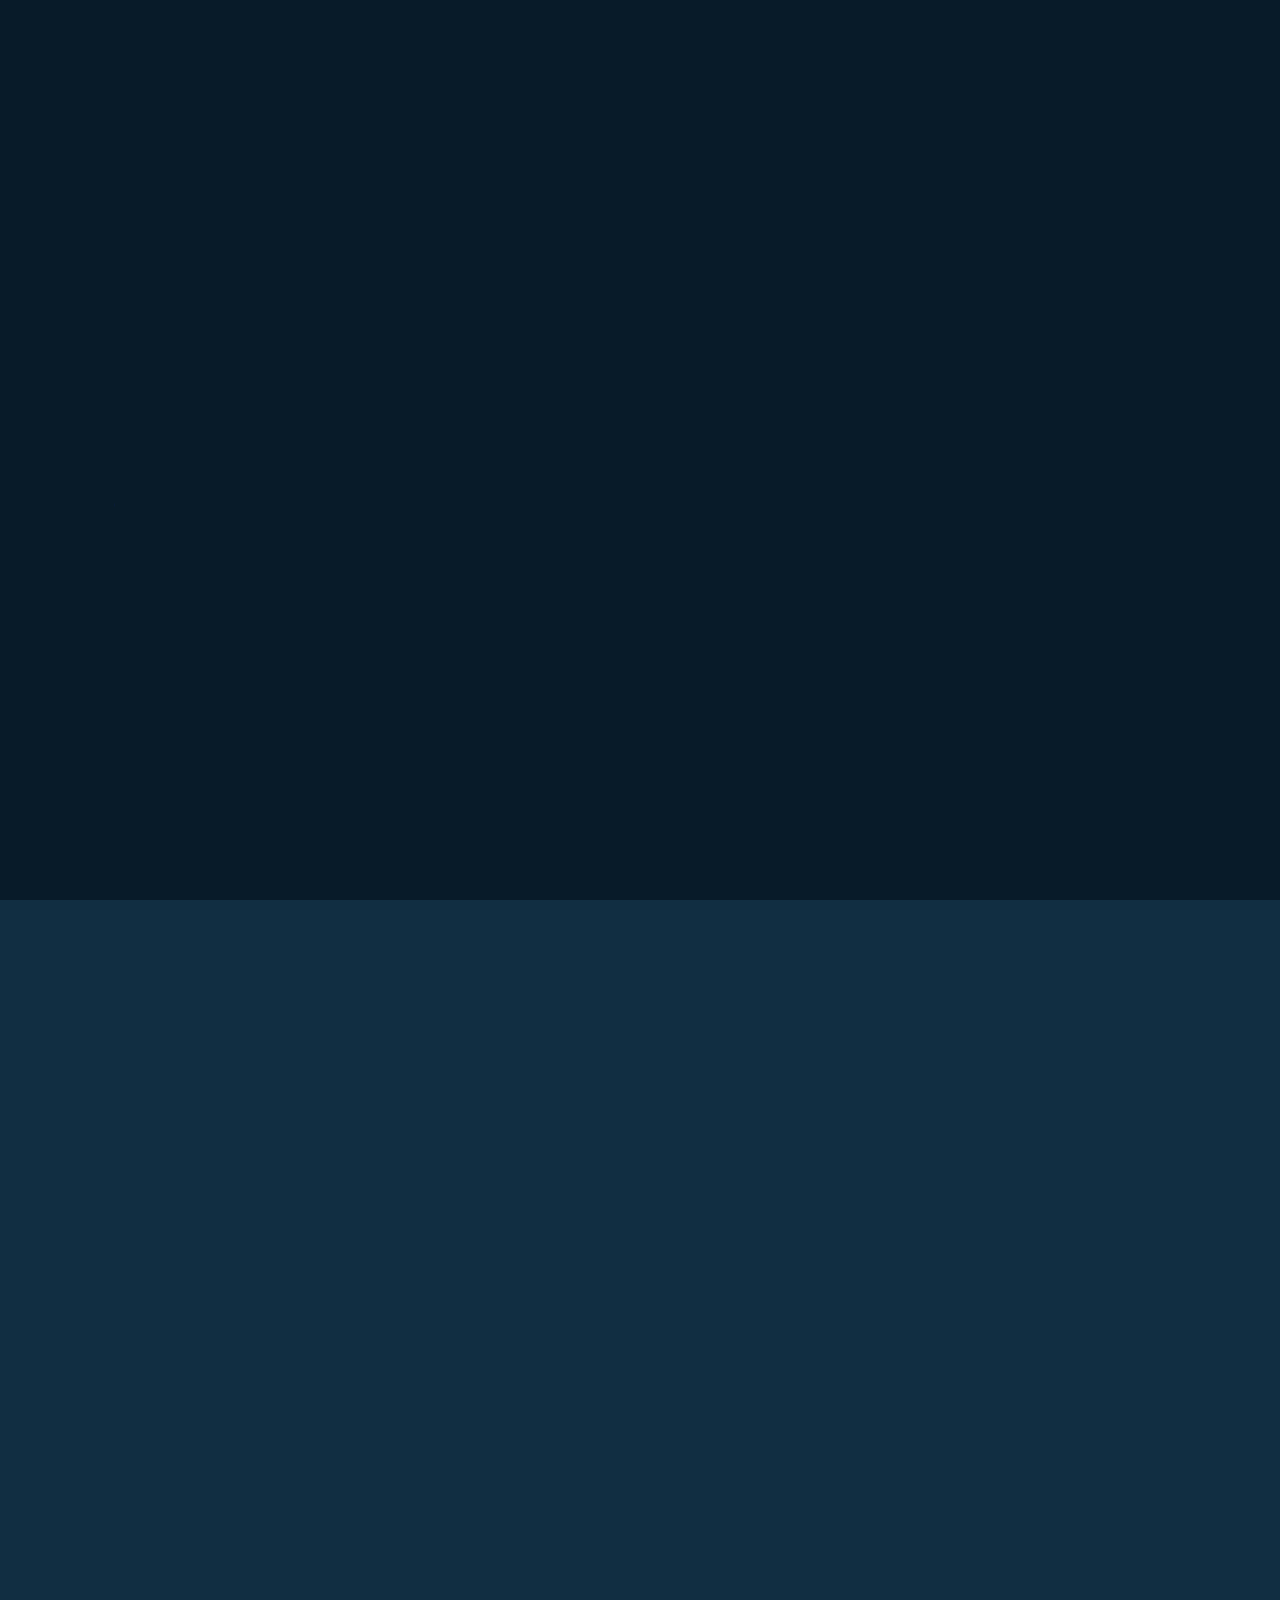
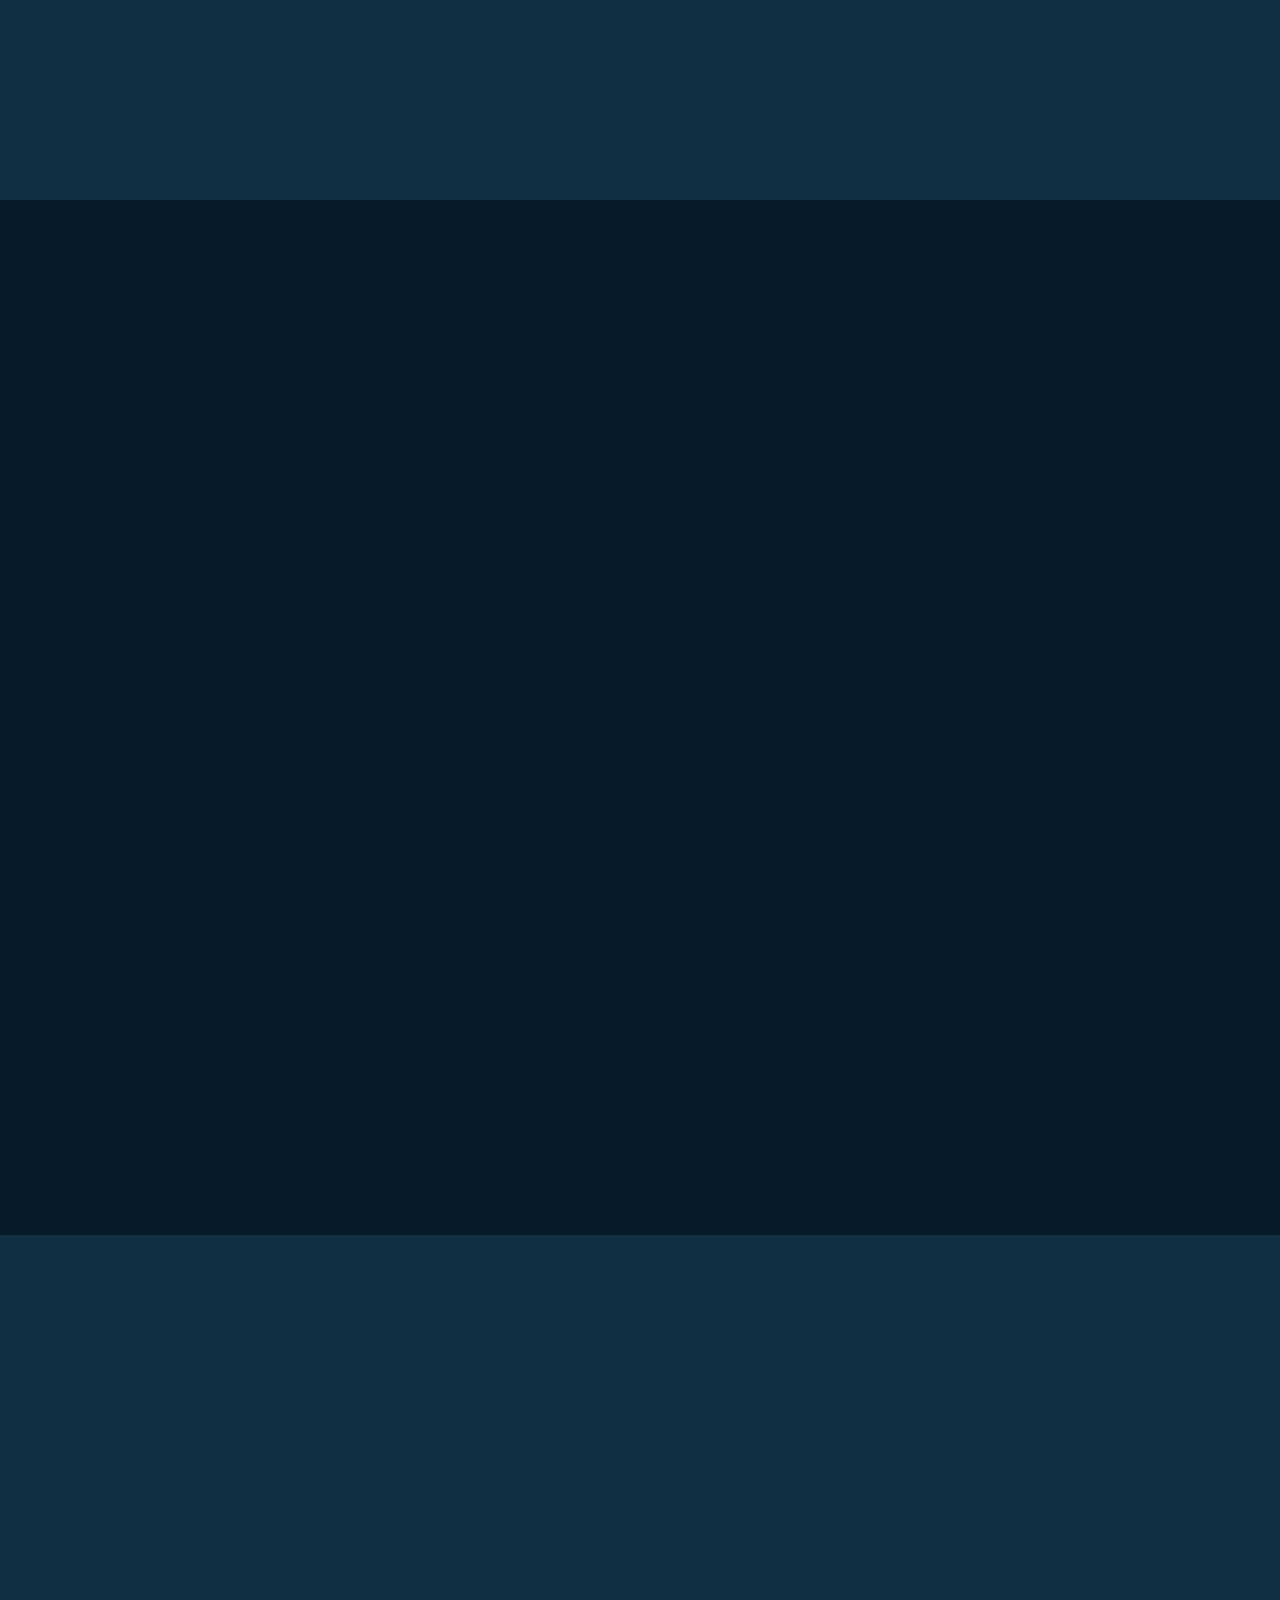
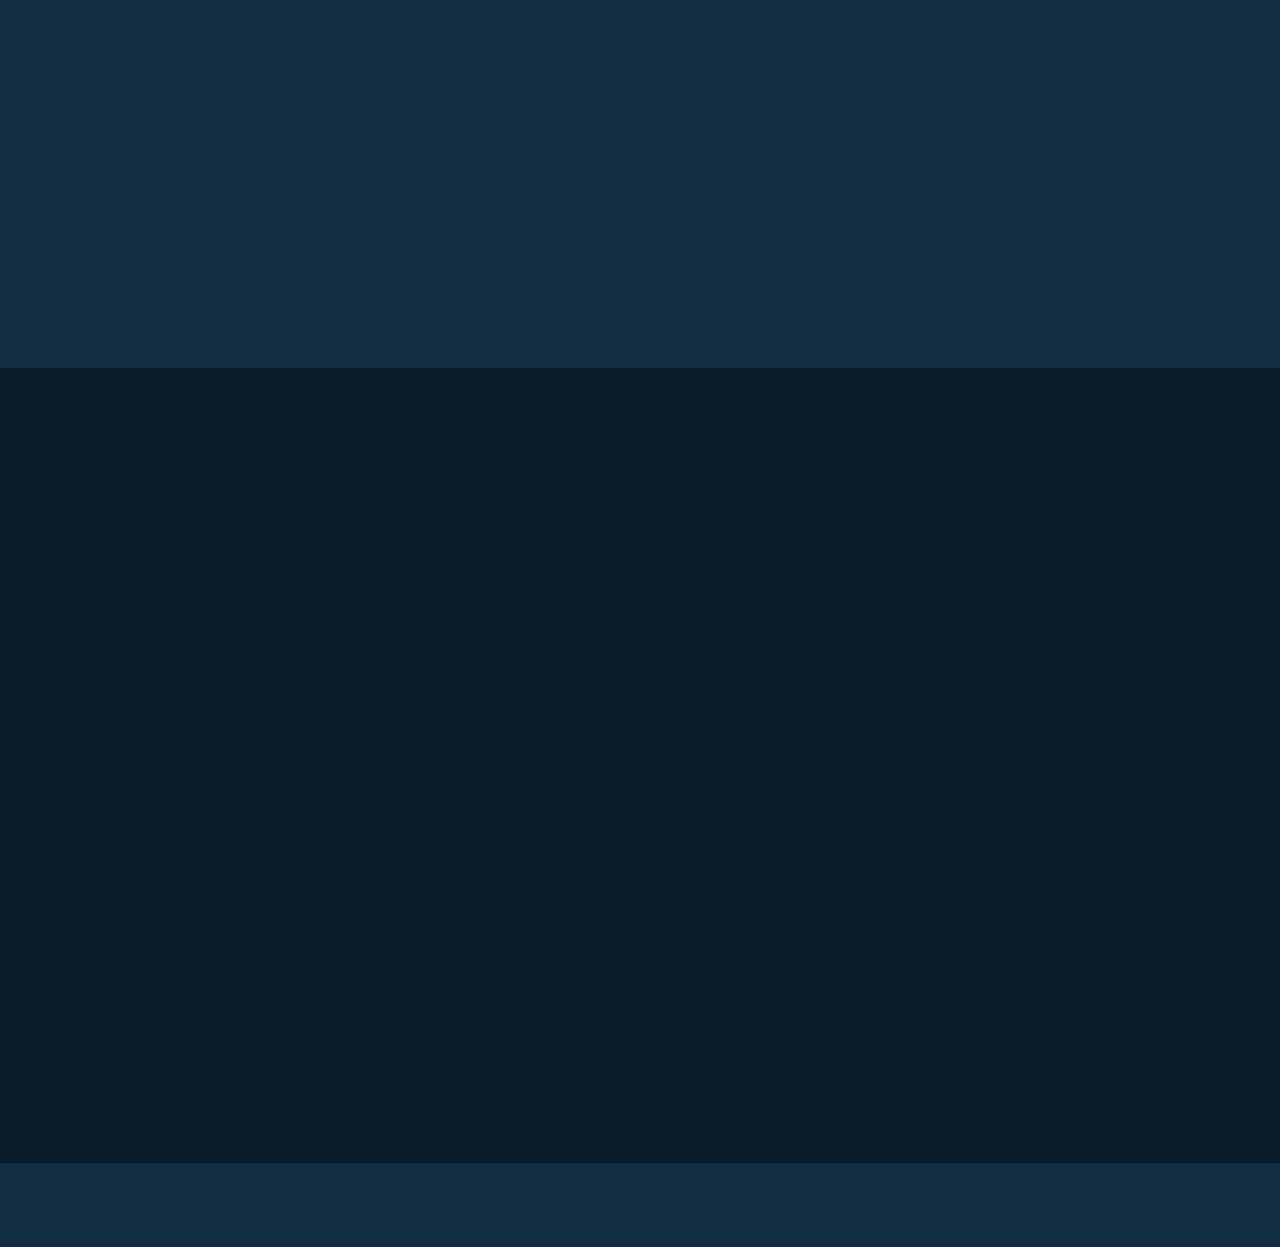
==== index.html @ 97865f14 "Incluído nova listagem de aprovados" ====
<!DOCTYPE html>
<html lang="pt-br">
<head>
    <meta charset="UTF-8">
    <meta name="viewport" content="width=device-width, initial-scale=1.0">
    <title>Cadastro Único de Amontada</title>
    <link rel="stylesheet" href="estilos/styles.css">
    <link rel="stylesheet" href="estilos/celular.css">
    <link rel="shortcut icon" href="imagens/cadastro.ico" type="image/x-icon">
    
    <!-- box icons -->
    <link href='https://unpkg.com/boxicons@2.1.4/css/boxicons.min.css' rel='stylesheet'>

</head>
<body>
    <header class="header">
        <a href="#" class="logo">Amontada - Ce<span class="animate" style="--i:1;"></span></a>
        <div class="box box-menu" id="menu-icon"><i class='bx bx-menu'></i> <span class="animate" style="--i:2;"></span></div>



        <nav class="navbar">
            <a href="#home" class="active">Home</a>
            <a href="#about">Sobre</a>
            <a href="#education">Informativo</a>
            <a href="#skills">Estatísticas</a>
            <a href="#contact">Contato</a>

            <span class="active-nav"></span>
            <span class="animate" style="--i:2;"></span>
        </nav>
    </header>

    <!-- home section design -->
     <section class="home show-animate" id="home">
        <div class="home-content">
            <h1>Olá, Bem-Vindos ao <span>CadÚnico Amontada</span> <span class="animate" style="--i:2;"></span></h1>
            <div class="text-animate">
                <h3>Listagem do PBF disponível</h3>
                <span class="animate" style="--i:3;"></span>
            </div>
            <p>Está disponível a listagem com 10 novos beneficiários do Programa Bolsa Família - PBF, procure o setor do cadastro único para mais informações.
                <span class="animate" style="--i:4;"></span>
            </p>
            <div class="btn-box">
                <a href="https://drive.google.com/file/d/1rRV7T8ckC_CKnubV5FzjixHjbPL8Ehp7/view?usp=sharing" target="_blank" class="btn">Aprovados PBF</a>
                <a href="https://drive.google.com/file/d/1FspzLFM94sxL2r7o-rfbcS8gOTPKsqBP/view?usp=sharing" target="_blank" class="btn">Aprovados CMIC</a>
                <span class="animate" style="--i:5;"></span>
            </div>
        </div>

        <div class="home-sci">
            <a href="https://www.facebook.com/prefeituradeamontada?locale=pt_BR" target="_blank"><i class='bx bxl-facebook' ></i></a>
            <a href="https://www.instagram.com/stds_amontada/" target="_blank"><i class='bx bxl-instagram' ></i></a>
            <a href="https://wa.me/5588997536809" target="_blank"><i class='bx bxl-whatsapp'></i></a>
            <span class="animate" style="--i:6;"></span>
        </div>

        <div class="home-imgHover">
            <span class="animate home-img" style="--i:7;"></span>
        </div>
     </section>

     <!-- Sobre Nós section design -->
      <section class="about" id="about">
        <h2 class="heading">Sobre <span>Nós</span>  <span class="animate scroll" style="--i:1;"></span></h2>
        <div class="about-img">
            <img src="imagens/fotor-2024120418033.png" alt="Imagem">
            <span class="circle-spin"></span>
            <span class="animate scroll" style="--i:2;"></span>
        </div>

        <div class="about-content">
            <h3>Cadastro Único - Amontada<span class="animate scroll" style="--i:3;"></span></h3>
            <p>O funcionamento do setor ocorre de segunda a sexta-feira, de 7 ás 13hr, porém na sexta-feira o setor funciona apenas de forma interna, não havendo atendimento ao público.
                <span class="animate scroll" style="--i:4;"></span>
            </p>

            <div class="btn-box btns">
                <a href="#" class="btn">Leia Mais</a>
                <span class="animate scroll" style="--i:5;"></span>
            </div>
        </div>
      </section>

      <!-- Informes section design -->
       <section class="education" id="education">
        <h2 class="heading">Nossos <span>Informes</span><span class="animate scroll" style="--i:1;"></span></h2>

        <div class="education-row">
            <div class="education-column">
                <h3 class="title">Informes Setor<span class="animate scroll" style="--i:2;"></span></h3>

                <div class="education-box">
                    <div class="education-content">
                        <div class="content">
                            <div class="year"><i class='bx bxs-calendar'></i>11-12-2024</div>
                            <h3>Encerramento dos agendamentos</h3>
                            <p>O setor do cadastro único informa que os agendamentos para este ano foram encerrados. Novas datas estarão disponíveis no próximo ano, sem data prevista. Agradecemos a compreensão.</p>
                        </div>
                    </div>

                    <div class="education-content">
                        <div class="content">
                            <div class="year"><i class='bx bxs-calendar'></i>2023 - 2024</div>
                            <h3>Aguardando Informes</h3>
                            <p>Lorem ipsum dolor sit amet, consectetur adipisicing elit. Recusandae aut expedita rem molestias officiis, ad, accusantium beatae, sapiente quos porro perspiciatis mollitia dicta modi sequi! Vitae, officiis. Iste, repellendus accusamus.</p>
                        </div>
                    </div>

                    <div class="education-content">
                        <div class="content">
                            <div class="year"><i class='bx bxs-calendar'></i>2024 - 2025</div>
                            <h3>Aguardando Informes</h3>
                            <p>Lorem ipsum dolor sit amet, consectetur adipisicing elit. Recusandae aut expedita rem molestias officiis, ad, accusantium beatae, sapiente quos porro perspiciatis mollitia dicta modi sequi! Vitae, officiis. Iste, repellendus accusamus.</p>
                        </div>
                    </div>

                    <span class="animate scroll" style="--i:3;"></span>
                </div>
            </div>

            <div class="education-column">
                <h3 class="title">Informes Sistema <span class="animate scroll" style="--i:5;"></span></h3>

                <div class="education-box">
                    <div class="education-content">
                        <div class="content">
                            <div class="year"><i class='bx bxs-calendar'></i>13-12-2024</div>
                            <h3>Indisponibilidade do SIBEC</h3>
                            <p>O SIBEC estará disponível apenas para consulta no período de 13/12/2024 a 15/12/2024.
                                Nesse intervalo de tempo, a manutenção ficará indisponível para o processamento do reflexo cadastral referente à folha de pagamento de janeiro/2025, conforme Calendário Operacional.</p>
                        </div>
                    </div>

                    <div class="education-content">
                        <div class="content">
                            <div class="year"><i class='bx bxs-calendar'></i>11-12-2024</div>
                            <h3>Repasse do CMIC</h3>
                            <p>A antecipação do recurso financeiro para os beneficiários do Cartão Mais Infância Ceará - CMIC Será no dia 13/12/2024 (próxima sexta-feira). A antecipação ocorreu devido ao período de Natal e Ano Novo!</p>
                        </div>
                    </div>

                    <div class="education-content">
                        <div class="content">
                            <div class="year"><i class='bx bxs-calendar'></i>2024 - 2025</div>
                            <h3>Aguardando Informes</h3>
                            <p>Lorem ipsum dolor sit amet, consectetur adipisicing elit. Recusandae aut expedita rem molestias officiis, ad, accusantium beatae, sapiente quos porro perspiciatis mollitia dicta modi sequi! Vitae, officiis. Iste, repellendus accusamus.</p>
                        </div>
                    </div>

                    <span class="animate scroll" style="--i:6;"></span>
                </div>
            </div>
        </div>
       </section>

       <!-- skills section design -->
       <section class="skills" id="skills">
        <h2 class="heading">Nossas <span>Estatísticas</span> <span class="animate scroll" style="--i:1;"></span></h2>

        <div class="skills-row">
            <div class="skills-column">
                <h3 class="title">Estatísticas de Famílias - 11/2024<span class="animate scroll" style="--i:2;"></span></h3>

                <div class="skills-box">
                    <div class="skills-content">
                        <div class="progress">
                            <h3>Famílias Cadastradas - 11/2024 <span>100%</span></h3>
                            <div class="bar"><span></span></div>
                        </div>

                        <div class="progress">
                            <h3>Famílias em Situação de Pobreza <span>68%</span></h3>
                            <div class="bar"><span></span></div>
                        </div>

                        <div class="progress">
                            <h3>Famílias de Baixa Renda <span>16%</span></h3>
                            <div class="bar"><span></span></div>
                        </div>

                        <div class="progress">
                            <h3>Famílias
                                Acima de ½ Sal. Min. <span>16%</span></h3>
                            <div class="bar"><span></span></div>
                        </div>
                    </div>

                    <span class="animate scroll" style="--i:3;"></span>
                </div>
            </div>

            <div class="skills-column">
                <h3 class="title">Estatísticas de Atualizações - 11/2024<span class="animate scroll" style="--i:5;"></span></h3>

                <div class="skills-box">
                    <div class="skills-content">
                        <div class="progress">
                            <h3>Total de Famílias Atualizadas: 10.535 <span>86%</span></h3>
                            <div class="bar"><span></span></div>
                        </div>

                        <div class="progress">
                            <h3>Total de Famílias Atualizadas
                                Até ½ Sal. Mín: 9.444 <span>76%</span></h3>
                            <div class="bar"><span></span></div>
                        </div>

                        <div class="progress">
                            <h3>Taxa de Atualização
                                De Todo o Cadastro <span>86%</span></h3>
                            <div class="bar"><span></span></div>
                        </div>

                        <div class="progress">
                            <h3>Taxa de atualização
                                Cadastral Até ½ Sal. Min. <span>91%</span></h3>
                            <div class="bar"><span></span></div>
                        </div>
                    </div>

                    <span class="animate scroll" style="--i:6;"></span>
                </div>
            </div>

        </div>
       </section>

       <!-- contact sections design -->

       <section class="contact" id="contact">
        <h2 class="heading">Contact <span>Me!</span><span class="animate scroll" style="--i:1;"></span></h2>

        <form action="https://script.google.com/macros/s/AKfycbw6fSbmmPvrdxZDn_Vukkar6ZQk5eD-BO_xJzzqvVTinKFFRRSIUnkZ7cUnkGHB-tF3/exec" method="post">
            <div class="input-box">
                <div class="input-field">
                    <input name="nome" type="text" placeholder="Nome Completo" required>
                    <span class="focus"></span>
                </div>
                <div class="input-field">
                    <input name="email" type="text" placeholder="Endereço de Email" required>
                    <span class="focus"></span>
                </div>

                <span class="animate scroll" style="--i:3;"></span>
            </div>

            <div class="input-box">
                <div class="input-field">
                    <input name="numero" type="number" placeholder="Número do Telefone" required>
                    <span class="focus"></span>
                </div>
                <div class="input-field">
                    <input name="assunto" type="text" placeholder="Assunto do Email" required>
                    <span class="focus"></span>
                </div>

                <span class="animate scroll" style="--i:5;"></span>
            </div>

            <div class="textarea-field">
                <textarea name="mensagem" id="" cols="30" rows="10" placeholder="Sua Mensagem" required></textarea>
                <span class="focus"></span>

                <span class="animate scroll" style="--i:7;"></span>
            </div>

            <div class="btn-box btns">
                <button type="submit" class="btn">Enviar</button>

                <span class="animate scroll" style="--i:9;"></span>
            </div>
        </form>
       </section>

       <!-- footer design -->
        <footer class="footer">
            <div class="footer-text">
                <p>Copyright &copy; 2024 by Amaral | All Rights Reserved.</p>

                <span class="animate scroll" style="--i:1;"></span>
            </div>

            <div class="footer-iconTop">
                <a href="#"><i class='bx bx-up-arrow-alt'></i></a>

                <span class="animate scroll" style="--i:3;"></span>
            </div>
        </footer>


        <script src="js/script.js"></script>
</body>
</html>
---- estilos/styles.css ----
@charset "UTF-8";

@import url('https://fonts.googleapis.com/css2?family=Bebas+Neue&family=Domine:wght@400..700&family=Poppins:ital,wght@0,100;0,200;0,300;0,400;0,500;0,600;0,700;0,800;0,900;1,100;1,200;1,300;1,400;1,500;1,600;1,700;1,800;1,900&display=swap');

* {
    margin: 0px;
    padding: 0px;
    box-sizing: border-box;
    text-decoration: none;
    border: none;
    outline: none;
    scroll-behavior: smooth;
    font-family: "Poppins", serif;
}

:root {
    --bg-color: #081b29;
    --2-bg-color: #112e42;
    --text-color: #ededed;
    --main-color: #00abf0;
}

html {
    font-size: 62.5%;
    overflow-x: hidden;

}

body {
    background-color: var(--bg-color);
    color: var(--text-color);
}

.header {
    position: fixed;
    top: 0;
    left: 0;
    width: 100%;
    padding: 2rem 9%;
    background-color: transparent;
    display: flex;
    justify-content: space-between;
    align-items: center;
    z-index: 100;
    transition: .3s;
}

.header.sticky {
    background: var(--bg-color);
}

.logo {
    position: relative;
    font-size: 2.5rem;
    color: var(--text-color);
    text-decoration: none;
    font-weight: 600;
}

.navbar {
    position: relative;
}


.navbar a {
    font-size: 1.7rem;
    color: var(--text-color);
    text-decoration: none;
    font-weight: 500;
    margin-left: 3.5rem;
    transition: .3s;
}

.navbar a:hover, .navbar a.active {
    color: var(--main-color);
}

#menu-icon {
    position: relative;
    font-size: 3.6rem;
    color: var(--text-color);
    cursor: pointer;
    display: none;
}

section {
    min-height: 100vh;
    padding: 10rem 9% 2rem;
}


.home {
    height: 100vh;
    background: url('../imagens/101.png') no-repeat;
    background-size: 650px;
    background-position: center;
    display: flex;
    align-items: center ;
    padding: 0 9%;
}

.home-content {
    max-width: 60rem;
    z-index: 99;
}

.home-content h1 {
    position: relative;
    display: inline-block;
    font-size: 5.6rem;
    font-weight: 700;
    line-height: 1.3;
}

.home-content h1 span {
    color: var(--text-color);
}

.home-content .text-animate {
    position: relative;
    width: 32.8rem;
}

.home-content .text-animate h3 {
    font-size: 3.2rem;
    font-weight: 700;
    color: transparent;
    -webkit-text-stroke: .7px var(--main-color);
    background-image: linear-gradient(var(--main-color), var(--main-color));
    background-repeat: no-repeat;
    -webkit-background-clip: text;
    background-position: -33rem 0;
    
    
}

.home.show-animate .home-content .text-animate h3 {
    animation: homeBgText 6s linear infinite;
    animation-delay: 2s;
}

.home-content .text-animate h3::before {
    content: '';
    position: absolute;
    top: 0;
    left: 0;
    width: 0;
    height: 100%;
    border-right: 2px solid var(--main-color);
    z-index: -1;
   
}

.home.show-animate .home-content .text-animate h3::before {
    animation: homeCursorText 6s linear infinite;
    animation-delay: 2s;
}

.home-content p {
    position: relative;
    font-size: 1.6rem;
    margin: 2rem 0 4rem;
}

.btn-box {
    position: relative;
    display: flex;
    justify-content: space-between;
    width: 34.5rem;
    height: 5rem;

}

.btn-box .btn {
    position: relative;
    display: inline-flex;
    text-align: center;
    justify-content: center;
    align-items: center;
    width: 15rem;
    height: 100%;
    background: var(--main-color);
    border: .2rem solid var(--main-color);
    border-radius: .8rem;
    font-size: 1.8rem;
    font-weight: 600;
    letter-spacing: .1rem;
    color: var(--bg-color);
    z-index: 1;
    overflow: hidden;
    transition: .5s;
}

.btn-box .btn:hover {
    color: var(--main-color);
}

.btn-box .btn:nth-child(2) {
    background: transparent;
    color: var(--main-color);
}

.btn-box .btn:nth-child(2):hover {
    color: var(--bg-color);
}

.btn-box .btn:nth-child(2)::before {
    background: var(--main-color);
}

.btn-box .btn::before {
    content: '';
    position: absolute;
    top: 0;
    left: 0;
    width: 0;
    height: 100%;
    background-color: var(--bg-color);
    z-index: -1;
    transition: .5s;
}

.btn-box .btn:hover::before {
    width: 100%;
}

.home-sci {
    position: absolute;
    bottom: 4rem;
    width: 170px;
    display: flex;
    justify-content: space-between;

}

.home-sci a {
    position: relative;
    display: inline-flex;
    justify-content: center;
    align-items: center;
    width: 40px;
    height: 40px;
    background: transparent;
    border: .2rem solid var(--main-color);
    border-radius: 50%;
    font-size: 20px;
    color: var(--main-color);
    z-index: 1;
    overflow: hidden;
    transition: .5s;
}

.home-sci a:hover {
    color: var(--bg-color);
}

.home-sci a::before {
    content: '';
    position: absolute;
    top: 0;
    left: 0;
    width: 0;
    height: 100%;
    background-color: var(--main-color);
    z-index: -1;
    transition: .5s;
}

.home-sci a:hover::before {
    width: 100%;
}

.home-imgHover {
    position: absolute;
    top: 0;
    right: 0;
    width: 65%;
    height: 100%;
    background: transparent;
    transition: 3s;
}
.home-imgHover:hover {
    background: var(--bg-color);
    opacity: .8;
}

.about {
    display: flex;
    justify-content: center;
    align-items: center;
    flex-direction: column;
    gap: 2rem;
    background: var(--2-bg-color);
    padding-bottom: 6rem;
}

.heading {
    position: relative;
    font-size: 5rem;
    margin-bottom: 3rem;
    text-align: center;
}

span {
    color: var(--main-color);
}

.about-img {
    position: relative;
    width: 25rem;
    height: 25rem;
    border-radius: 50%;
    display: flex;
    justify-content: center;
    align-items: center;
}

.about-img img {
    width: 90%;
    border-radius: 50%;
    border: .2rem solid var(--main-color);
}

.about-img .circle-spin {
    position: absolute;
    top: 50%;
    left: 50%;
    transform: translate(-50%, -50%) rotate(0);
    width: 100%;
    height: 100%;
    border-radius: 50%;
    border-top: .2rem solid var(--2-bg-color);
    border-bottom: .2rem solid var(--2-bg-color);
    border-left: .2rem solid var(--main-color);
    border-right: .2rem solid var(--main-color);
    animation: aboutSpinner 8s linear infinite;
}

.about-content {
    text-align: center;
}

.about-content h3 {
    position: relative;
    display: inline-block;
    font-size: 2.6rem;

}
.about-content p {
    position: relative;
    font-size: 1.6rem;
    margin: 2rem 0 3rem;
}

.btn-box.btns {
    display: inline-block;
    width: 15rem;
}

.btn-box.btns a::before {
    background: var(--2-bg-color);
}

.education {
    display: flex;
    justify-content: center;
    align-items: center;
    flex-direction: column;
    min-height: auto;
    padding-bottom: 5rem;
}

.education .education-row {
    display: flex;
    flex-wrap: wrap;
    gap: 5rem;
}

.education-row .education-column {
    flex: 1 1 40rem;

}

.education-column .title {
    position: relative;
    display: inline-block;
    font-size: 2.5rem;
    margin: 0 0 1.5rem 2rem;
}

.education-column .education-box {
    position: relative;
    border-left: .2rem solid var(--main-color);
}

.education-box .education-content {
    position: relative;
    padding-left: 2rem;
}

.education-box .education-content::before {
    content: '';
    position: absolute;
    top: 0;
    left: -1.1rem;
    width: 2rem;
    height: 2rem;
    background: var(--main-color);
    border-radius: 50%;
}

.education-content .content {
    position: relative;
    padding: 1.5rem;
    border: .2rem solid var(--main-color);
    border-radius: .6rem;
    margin-bottom: 2rem;
    overflow: hidden;
}

.education-content .content::before {
    content: '';
    position: absolute;
    top: 0;
    left: 0;
    width: 0;
    height: 100%;
    background: var(--2-bg-color);
    z-index: -1;
    transition: .5s;
}

.education-content .content:hover::before {
    width: 100%;
}

.education-content .content .year {
    font-size: 1.5rem;
    color: var(--main-color);
    padding-bottom: .5rem;
}

.education-content .content .year i {
    padding-right: .5rem;
}

.education-content .content h3 {
    font-size: 2rem;

}

.education-content .content p {
    font-size: 1.6rem;
    padding-top: .5rem;
}

.skills {
    min-height: auto;
    padding-bottom: 7rem;
    background: var(--2-bg-color);
}

.skills h2 {
    display: inline-block;
    left: 50%;
    transform: translate(-50%);
}

.skills .skills-row {
    display: flex;
    flex-wrap: wrap;
    gap: 5rem;

}

.skills-row .skills-column {
    flex: 1 1 40rem;
}

.skills-column .title {
    position: relative;
    display: inline-block;
    font-size: 2.5rem;
    margin: 0 0 1.5rem;
}

.skills-column .skills-box {
    position: relative;
}

.skills-box .skills-content {
    position: relative;
    border: .2rem solid var(--main-color);
    border-radius: .6rem;
    padding: .5rem 1.5rem;
    z-index: 1;
    overflow: hidden;
}

.skills-box .skills-content::before {
    content: '';
    position: absolute;
    top: 0;
    left: 0;
    width: 0;
    height: 100%;
    background: var(--bg-color);
    z-index: -1;
    transition: .5s;
}

.skills-box .skills-content:hover::before {
    width: 100%;
}

.skills-content .progress {
    padding: 1rem 0;
}

.skills-content .progress h3 {
    font-size: 1.7rem;
    display: flex;
    justify-content: space-between;
}

.skills-content .progress h3 span {
    color: var(--text-color);
}

.skills-content .progress .bar {
    height: 2.5rem;
    border-radius: .6rem;
    border: .2rem solid var(--main-color);
    padding: .5rem;
    margin: 1rem 0;
}

.skills-content .progress .bar span {
    display: block;
    height: 100%;
    border-radius: .3rem;
    background: var(--main-color);
}

.skills-column:nth-child(1) .skills-content .progress:nth-child(1) .bar span {
    width: 100%;
}

.skills-column:nth-child(1) .skills-content .progress:nth-child(2) .bar span {
    width: 68%;
}

.skills-column:nth-child(1) .skills-content .progress:nth-child(3) .bar span {
    width: 16%;
}

.skills-column:nth-child(1) .skills-content .progress:nth-child(4) .bar span {
    width: 16%;
}

.skills-column:nth-child(2) .skills-content .progress:nth-child(1) .bar span {
    width: 86%;
}

.skills-column:nth-child(2) .skills-content .progress:nth-child(2) .bar span {
    width: 76%;
}

.skills-column:nth-child(2) .skills-content .progress:nth-child(3) .bar span {
    width: 86%;
}

.skills-column:nth-child(2) .skills-content .progress:nth-child(4) .bar span {
    width: 91%;
}

.contact {
    min-height: auto;
    padding-bottom: 7rem;
}

.contact h2 {
    display: inline-block;
    left: 50%;
    transform: translate(-50%);
}

.contact form {
    max-width: 70rem;
    margin: 0 auto;
    text-align: center;
}

.contact form .input-box {
    position: relative;
    display: flex;
    justify-content: space-between;
    flex-wrap: wrap;
}

.contact form .input-box .input-field {
    position: relative;
    width: 49%;
    margin: .8rem 0;
}

.contact form .input-box .input-field input, .contact form .textarea-field textarea {
    width: 100%;
    height: 100%;
    padding: 1.5rem;
    font-size: 1.6rem;
    color: var(--text-color);
    background: transparent;
    border-radius: .6rem;
    border: .2rem solid var(--main-color);
}

.contact form .input-box .input-field input::placeholder, .contact form .textarea-field textarea::placeholder {
    color: var(--text-color);
}

.contact form .focus {
    position: absolute;
    top: 0;
    left: 0;
    width: 0;
    height: 100%;
    background: var(--2-bg-color);
    border-radius: .6rem;
    z-index: -1;
    transition: .5s;
}

.contact form .input-box .input-field input:focus~.focus, .contact form .input-box .input-field input:valid~.focus, .contact form .textarea-field textarea:focus~.focus, .contact form .textarea-field textarea:valid~.focus {
    width: 100%;
}

.contact form .textarea-field {
    position: relative;
    margin: .8rem 0 2.7rem;
    display: flex;
}

.contact form .textarea-field textarea {
    resize: none;
}

.contact form .btn-box.btns .btn {
    cursor: pointer;
}

.footer {
    display: flex;
    justify-content: space-between;
    align-items: center;
    flex-wrap: wrap;
    padding: 2rem 9%;
    background: var(--2-bg-color);
}

.footer-text,
.footer-iconTop {
    position: relative;
}

.footer-text p {
    font-size: 1.6rem;
}

.footer-iconTop a {
    position: relative;
    display: inline-flex;
    justify-content: center;
    align-items: center;
    padding: .8rem;
    background: var(--main-color);
    border: .2rem solid var(--main-color);
    border-radius: .6rem;
    z-index: 1;
    overflow: hidden;
}

.footer-iconTop a::before {
    content: '';
    position: absolute;
    top: 0;
    left: 0;
    width: 0;
    height: 100%;
    background: var(--2-bg-color);
    z-index: -1;
    transition: .5s;
}

.footer-iconTop a:hover::before {
    width: 100%;
}

.footer-iconTop a i {
    font-size: 2.4rem;
    color: var(--bg-color);
    transition: .5s ;
}

.footer-iconTop a:hover i {
    color: var(--main-color);
}

/* ANIMATION RELOAD AND SCROLL  */
.animate {
    position: absolute;
    top: 0;
    right: 0;
    width: 100%;
    height: 100%;
    background: var(--bg-color);
    z-index: 98;
}

.animate.home-img {
    width: 90%;
}

.logo .animate,
.navbar .animate,
#menu-icon .animate,
.home.show-animate .animate {
    animation: showRight 1s ease forwards;
    animation-delay: calc(.3s * var(--i));
}

.animate.scroll {
    transition: 1s ease;
    transition-delay: calc(.3s / var(--i));
    animation: none;
}

section:nth-child(odd) .animate.scroll,
.footer .animate.scroll {
    background: var(--2-bg-color);
}

.education .education-box .animate.scroll {
    width: 105%;
}

.about.show-animate .animate.scroll,
.education.show-animate .animate.scroll,
.skills.show-animate .animate.scroll,
.contact.show-animate .animate.scroll,
.footer.show-animate .animate.scroll  {
    transition-delay: calc(.3s * var(--i));
    width: 0;
}

/* BREAKPOINTS */
@media (max-width: 1200px) {
    html {
        font-size: 55%;
    }
}

@media (max-width: 991px) {
    .header {
        padding: 2rem 4%;
    }

    section {
        padding: 10rem 4% 2rem;
    }

    .home {
        padding: 0 4%;
    }

    .footer {
        padding: 2rem 4%;
    }
}

@media (max-width: 850px) {
    .animate.home-img {
        width: 55%;
    }
}

@media (max-width: 768px) {
    .header {
        background: var(--bg-color);
    }

    #menu-icon {
        display: block;
    }

    .navbar {
        position: absolute;
        top: 100%;
        left: -100%;
        width: 100%;
        padding: 1rem 4%;
        background: var(--main-color);
        box-shadow: 0 .5rem 1rem rgba(0, 0, 0, .2);
        z-index: 1;
        transition: .25s ease;
        transition-delay: .25s;
    }

    .navbar.active {
        left: 0;
        transition-delay: 0s;
    }

    .navbar .active-nav {
        position: absolute;
        top: 0;
        left: -100%;
        width: 100%;
        height: 100%;
        background: var(--bg-color);
        border-top: 1rem solid rgba(0, 0, 0, .2);
        z-index: -1;
        transition: .25s ease;
        transition-delay: 0s;
    }

    .navbar.active .active-nav {
        left: 0;
        transition-delay: .25s;
    }

    .navbar a {
        display: block;
        font-size: 2rem;
        margin: 3rem 0;
        transform: translateX(-20rem);
        transition: .25s ease;
        transition-delay: 0s;
    }

    .navbar.active a {
        transform: translateX(0);
        transition-delay: .25s;
    }

    .home-imgHover {
        pointer-events: none;
        background: var(--bg-color);
        opacity: .6;
    }
}

@media (max-width: 520px) {
    html {
        font-size: 50%;
    }

    .home-content h1 {
        display: flex;
        flex-direction: column;
    }

    .home-sci {
        width: 160px;
        /* alteração para ajustar botões das redes socias em celular */
        bottom: 1rem;
    }

    .home-sci a {
        width: 38px;
        height: 38px;
    }
}

@media (max-width: 462px) {
    .home-content h1 {
        font-size: 5.2rem;
    }


    .education {
        padding: 10rem 4% 5rem 5%;
    }

    .contact form .input-box .input-field {
        width: 100%;
    }

    .footer {
        flex-direction: column-reverse;
    }

    .footer p {
        margin-top: 2rem;
        text-align: center;
    }
}

@media (max-width: 371px) {
    .home {
        justify-content: center;
    }

    .home-content {
        display: flex;
        align-items: center;
        flex-direction: column;
        text-align: center;
    }

    .home-content h1 {
        font-size: 5rem;
    }


}


/* KAYFRAMES ANIMATION */
@keyframes homeBgText {
    0%,10%,100% {
        background-position: -33rem 0;
    }

    65%,85% {
        background-position: 0 0;
    }
}

@keyframes homeCursorText {
    0%,10%,100% {
        width: 0;
    }

    65%,78%,85% {
        width: 100%;
        opacity: 1;
    }

    75%,81% {
        opacity: 0;
    }
}

@keyframes aboutSpinner {
    100% {
        transform: translate(-50%, -50%) rotate(360deg);
    }
}

@keyframes showRight {
    100% {
        width: 0;
    }
}
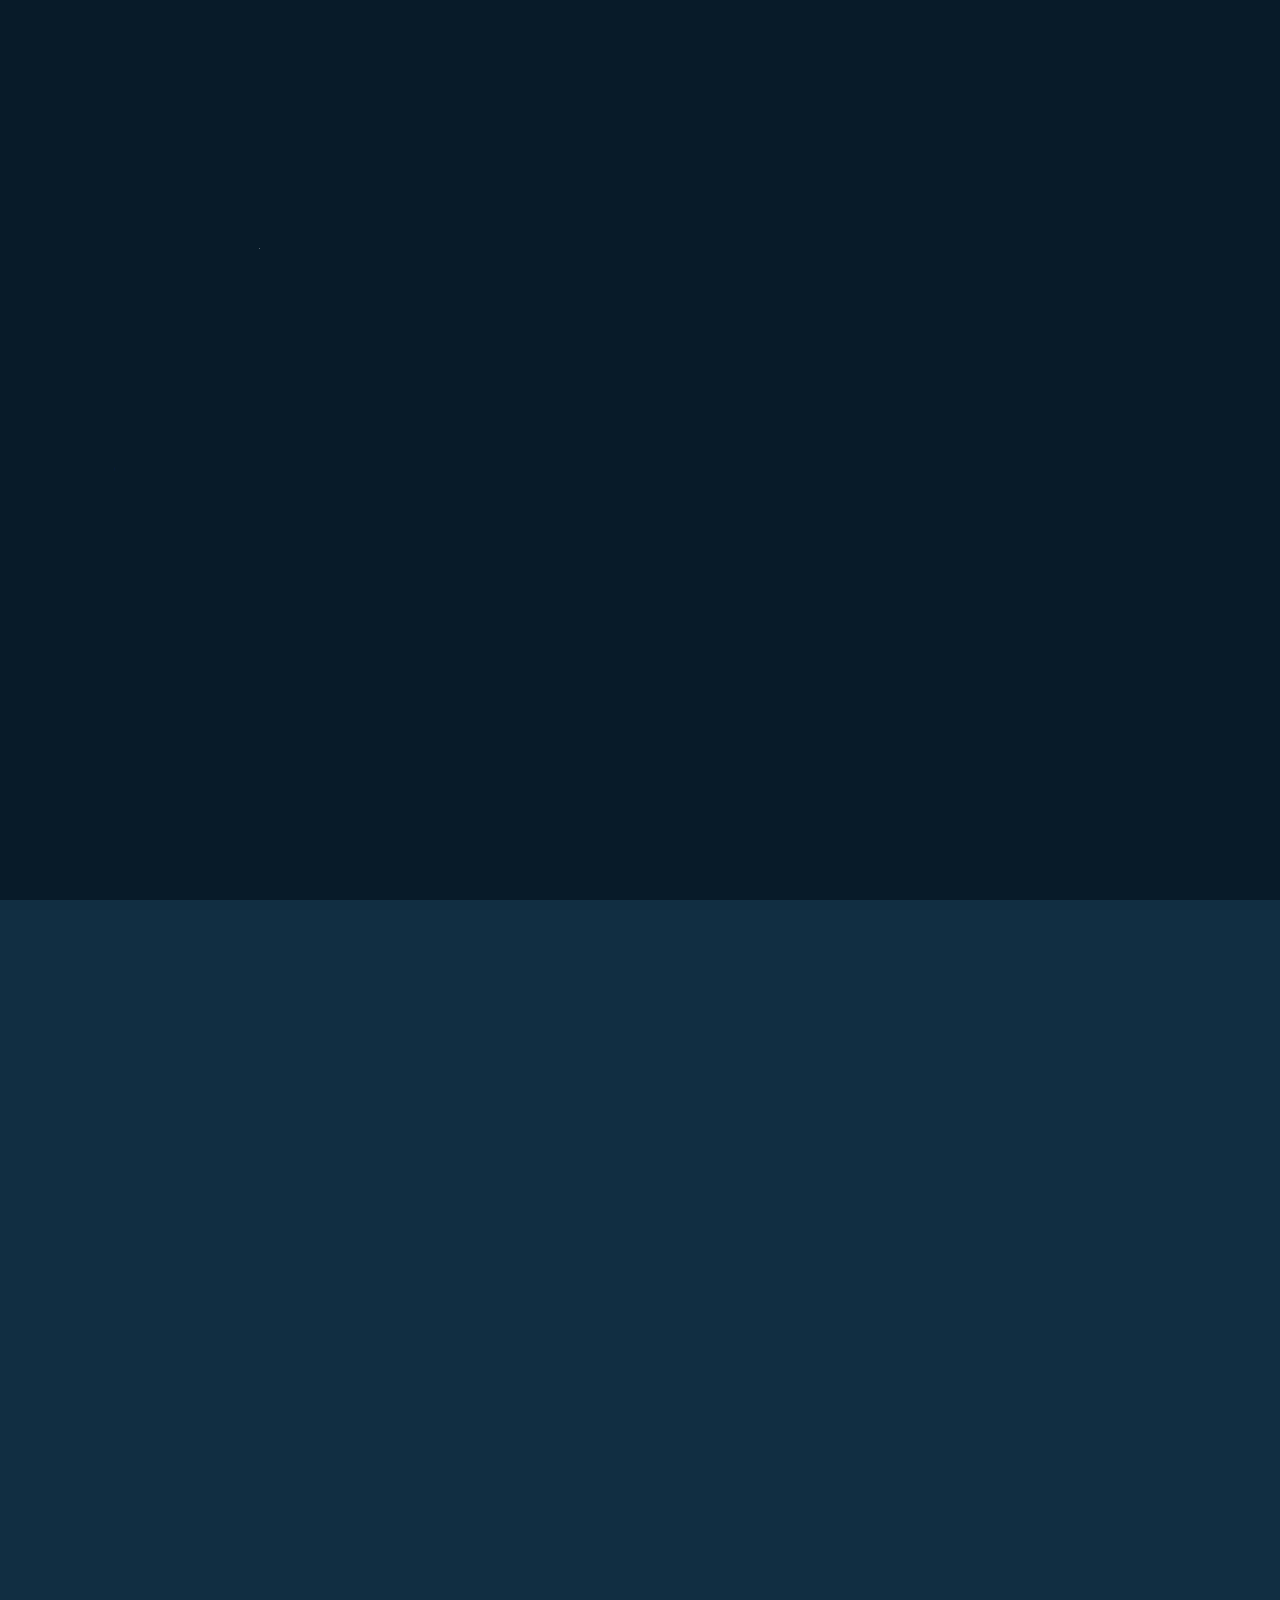
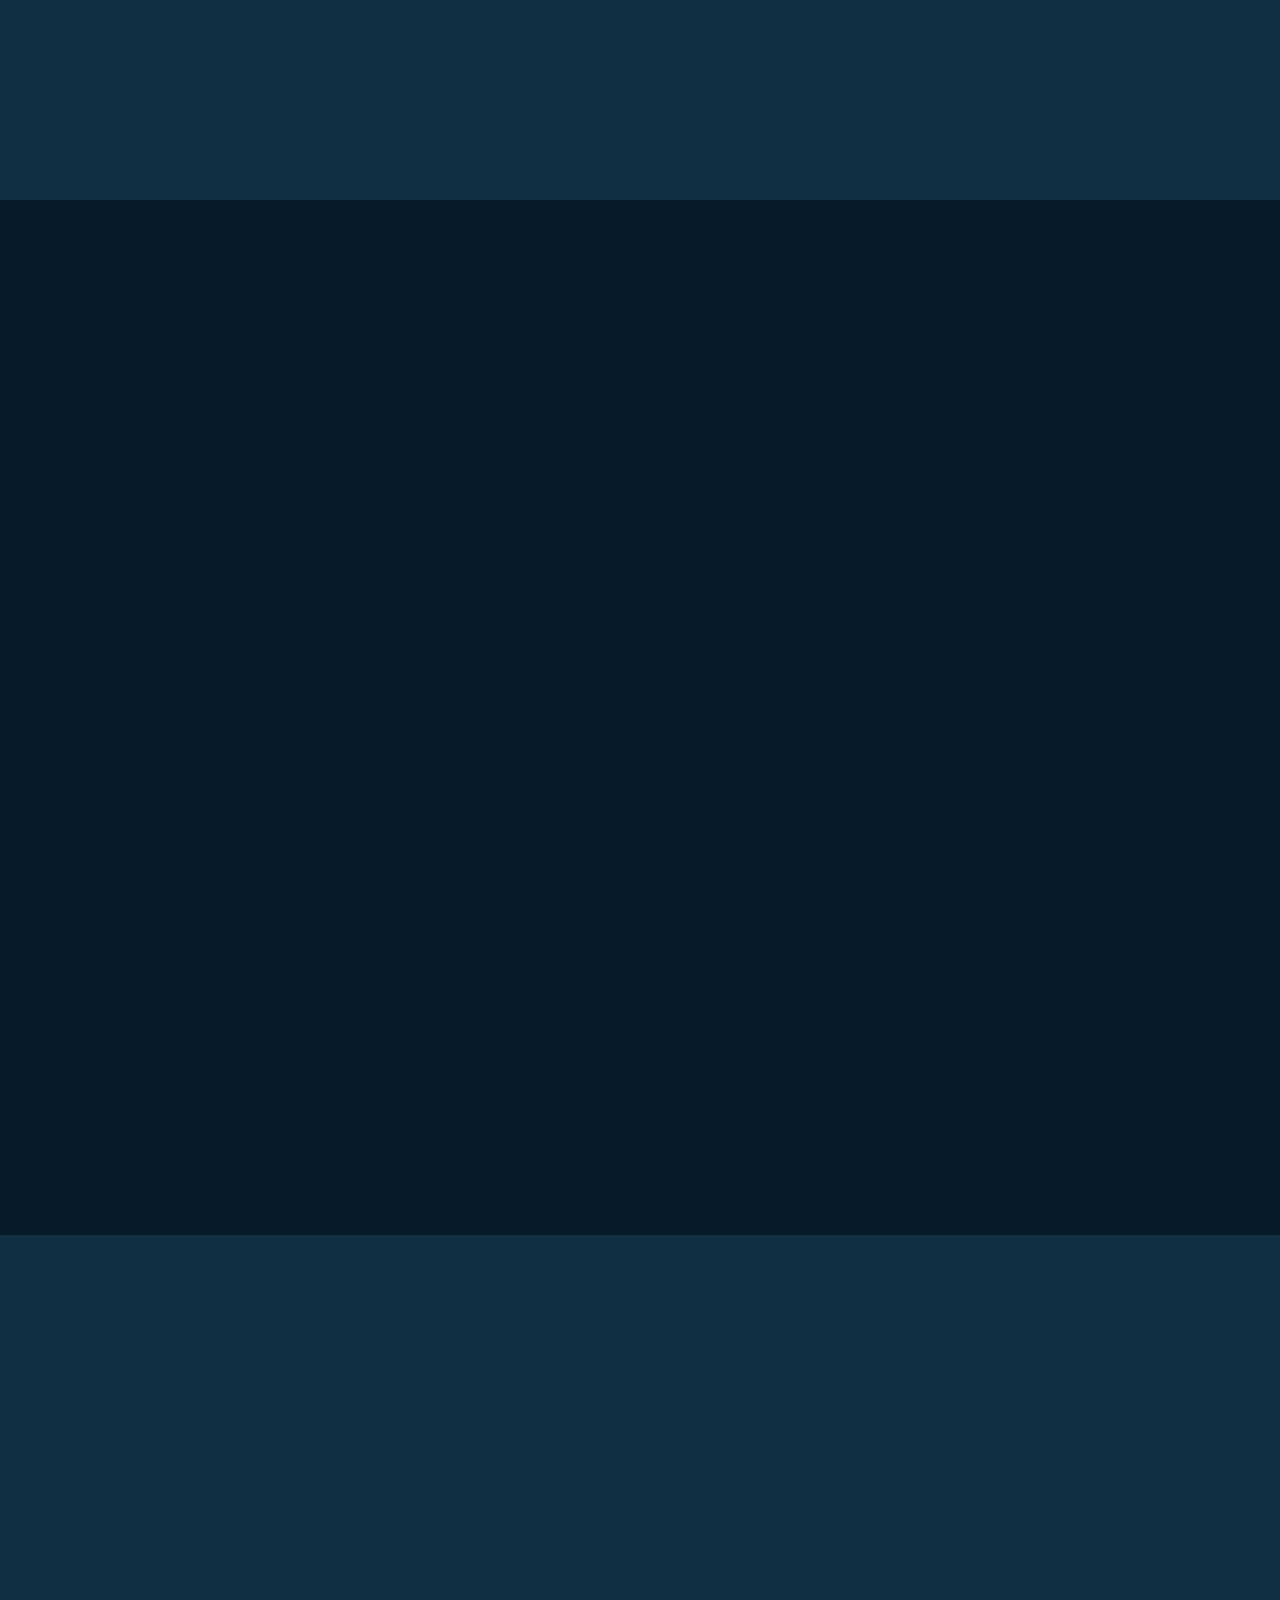
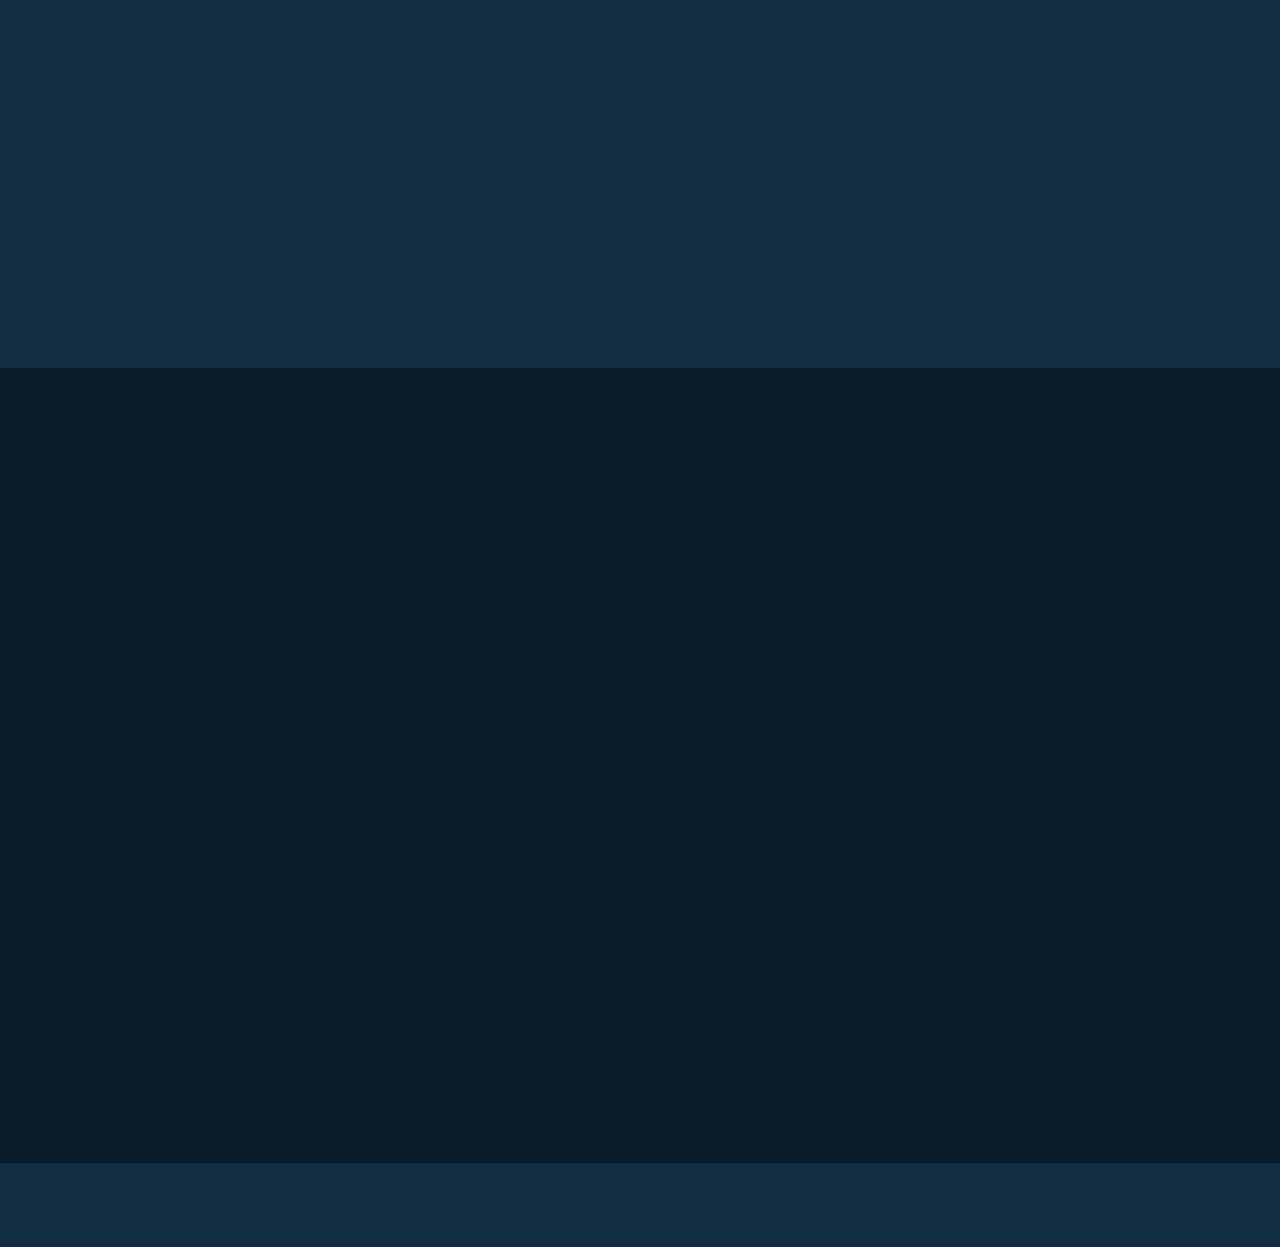
==== commit 9edb676d: "Merge branch 'main' of https://github.com/CadastroUnicoAmontada/cadastro-unico-amontada" ====
--- a/index.html
+++ b/index.html
@@ -34,7 +34,7 @@
     <!-- home section design -->
      <section class="home show-animate" id="home">
         <div class="home-content">
-            <h1>Olá, Bem-Vindos ao <span>CadÚnico Amontada</span> <span class="animate" style="--i:2;"></span></h1>
+            <h1><span>CadÚnico Amontada</span> <span class="animate" style="--i:2;"></span></h1>
             <div class="text-animate">
                 <h3>Listagem do PBF disponível</h3>
                 <span class="animate" style="--i:3;"></span>
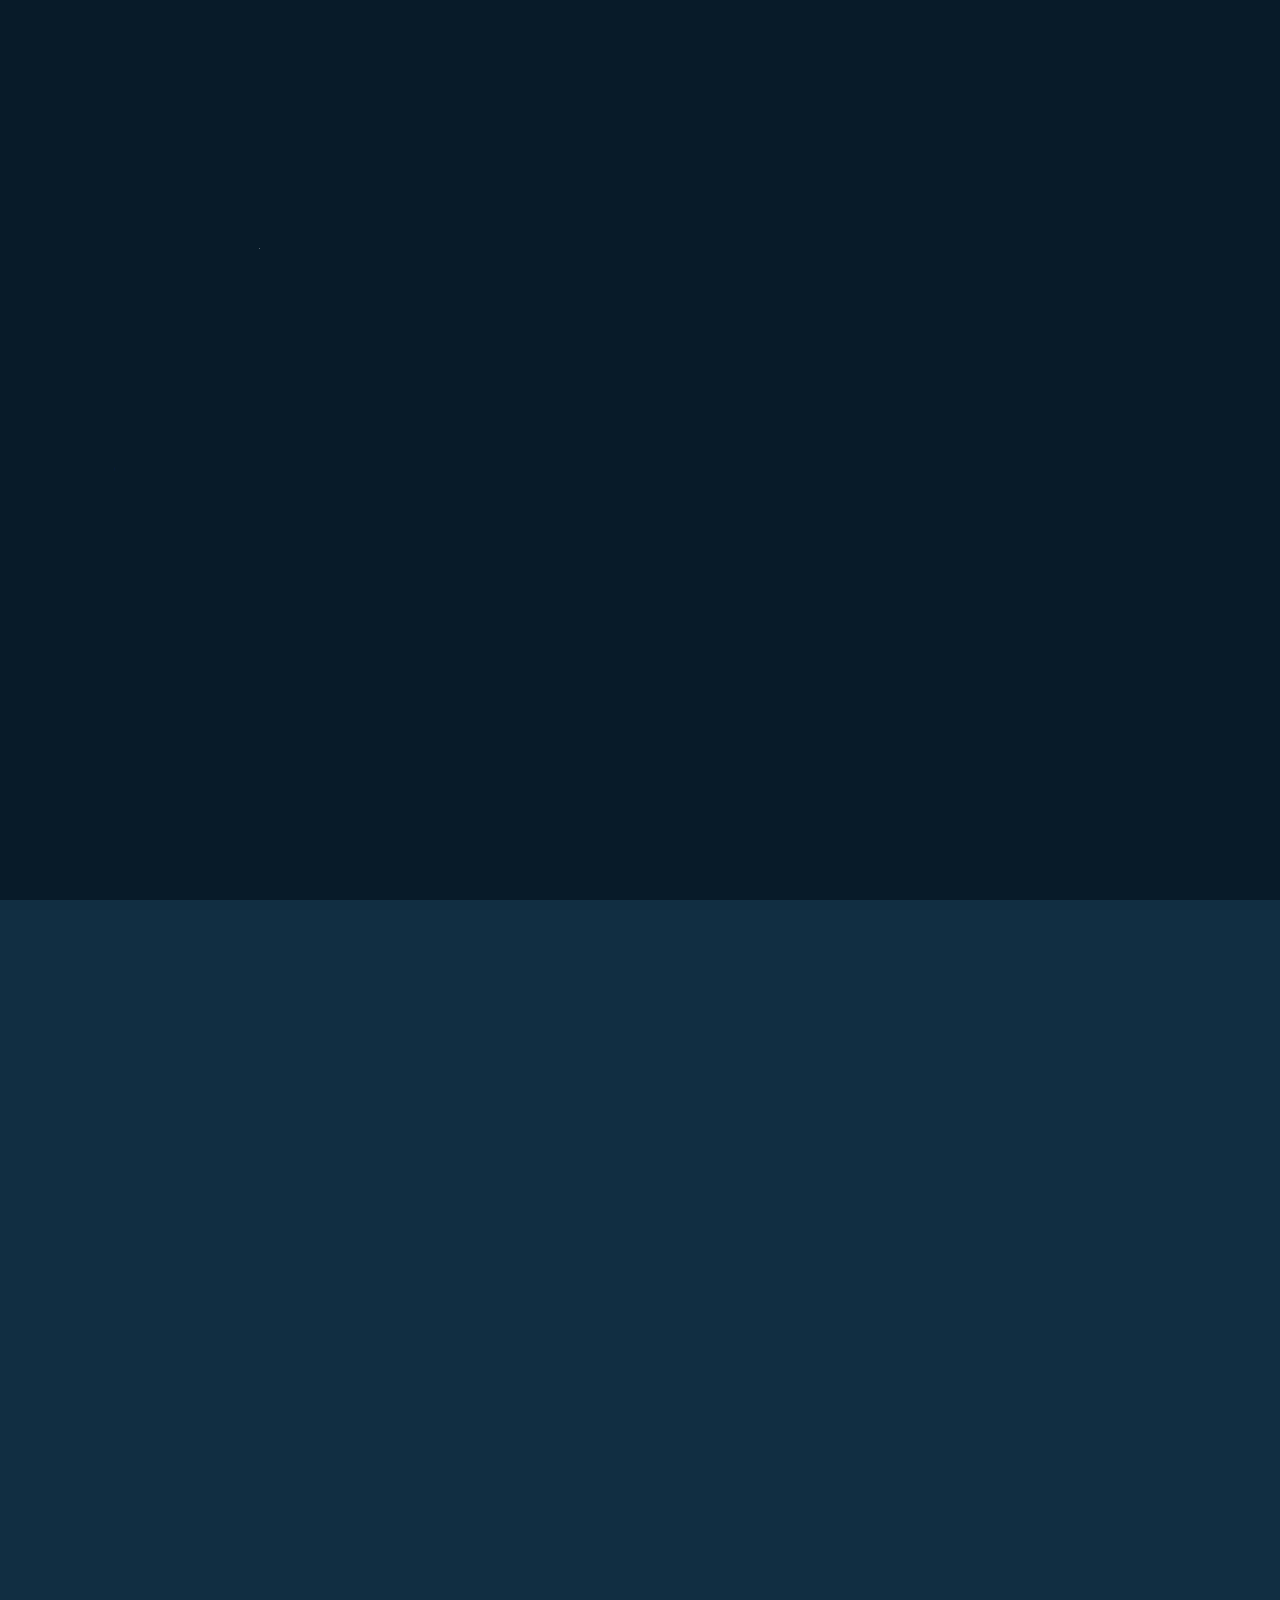
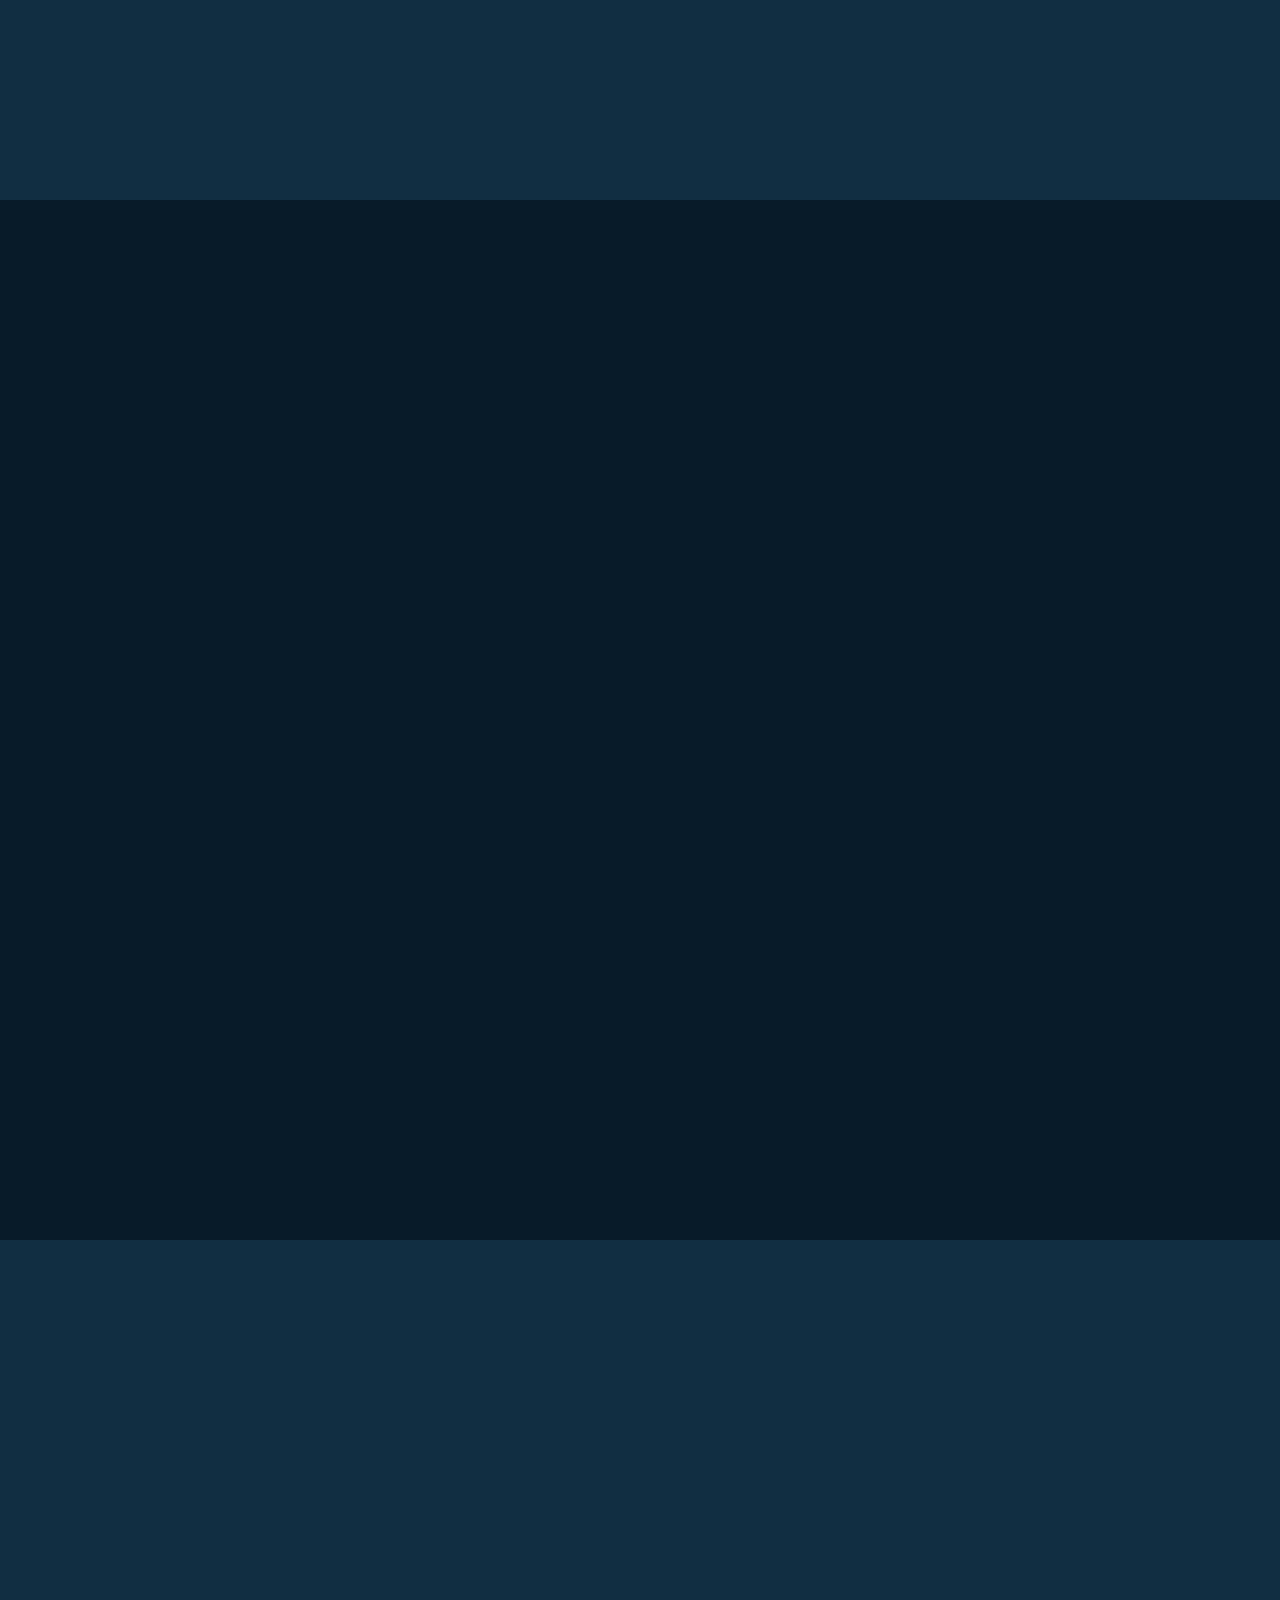
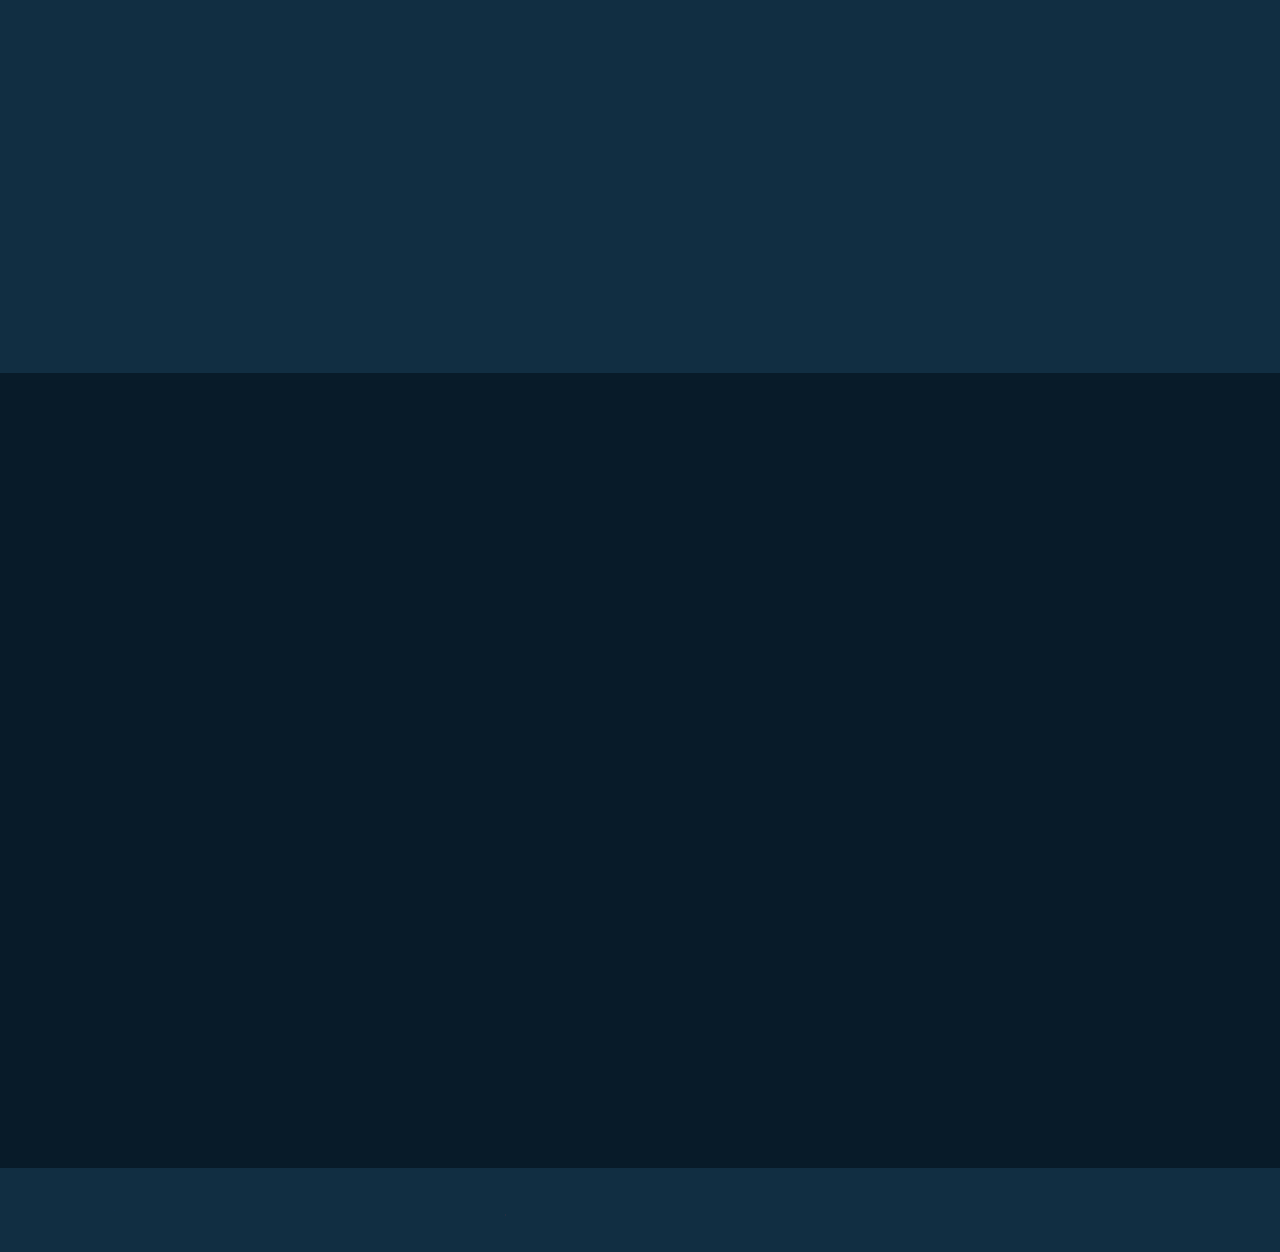
==== commit 250ef9ac: "Atualizado infomes" ====
--- a/index.html
+++ b/index.html
@@ -44,15 +44,15 @@
             </p>
             <div class="btn-box">
                 <a href="https://drive.google.com/file/d/1rRV7T8ckC_CKnubV5FzjixHjbPL8Ehp7/view?usp=sharing" target="_blank" class="btn">Aprovados PBF</a>
-                <a href="https://drive.google.com/file/d/1FspzLFM94sxL2r7o-rfbcS8gOTPKsqBP/view?usp=sharing" target="_blank" class="btn">Aprovados CMIC</a>
+                <a href="noticias/cmic.html" target="_blank" class="btn">Aprovados CMIC</a>
                 <span class="animate" style="--i:5;"></span>
             </div>
         </div>
 
         <div class="home-sci">
             <a href="https://www.facebook.com/prefeituradeamontada?locale=pt_BR" target="_blank"><i class='bx bxl-facebook' ></i></a>
-            <a href="https://www.instagram.com/stds_amontada/" target="_blank"><i class='bx bxl-instagram' ></i></a>
-            <a href="https://wa.me/5588997536809" target="_blank"><i class='bx bxl-whatsapp'></i></a>
+            <a href="https://www.instagram.com/saps_amontada25/" target="_blank"><i class='bx bxl-instagram' ></i></a>
+            <a href="https://wa.me/5588999519979" target="_blank"><i class='bx bxl-whatsapp'></i></a>
             <span class="animate" style="--i:6;"></span>
         </div>
 
@@ -77,7 +77,7 @@
             </p>
 
             <div class="btn-box btns">
-                <a href="#" class="btn">Leia Mais</a>
+                <a href="noticias/sobre.html" class="btn">Leia Mais</a>
                 <span class="animate scroll" style="--i:5;"></span>
             </div>
         </div>
@@ -93,27 +93,33 @@
 
                 <div class="education-box">
                     <div class="education-content">
-                        <div class="content">
-                            <div class="year"><i class='bx bxs-calendar'></i>11-12-2024</div>
-                            <h3>Encerramento dos agendamentos</h3>
-                            <p>O setor do cadastro único informa que os agendamentos para este ano foram encerrados. Novas datas estarão disponíveis no próximo ano, sem data prevista. Agradecemos a compreensão.</p>
-                        </div>
-                    </div>
-
-                    <div class="education-content">
-                        <div class="content">
-                            <div class="year"><i class='bx bxs-calendar'></i>2023 - 2024</div>
-                            <h3>Aguardando Informes</h3>
-                            <p>Lorem ipsum dolor sit amet, consectetur adipisicing elit. Recusandae aut expedita rem molestias officiis, ad, accusantium beatae, sapiente quos porro perspiciatis mollitia dicta modi sequi! Vitae, officiis. Iste, repellendus accusamus.</p>
-                        </div>
-                    </div>
-
-                    <div class="education-content">
-                        <div class="content">
-                            <div class="year"><i class='bx bxs-calendar'></i>2024 - 2025</div>
-                            <h3>Aguardando Informes</h3>
-                            <p>Lorem ipsum dolor sit amet, consectetur adipisicing elit. Recusandae aut expedita rem molestias officiis, ad, accusantium beatae, sapiente quos porro perspiciatis mollitia dicta modi sequi! Vitae, officiis. Iste, repellendus accusamus.</p>
-                        </div>
+                        <a style="color: white;" href="noticias/informes/informes-setor.html">
+                            <div class="content">
+                                <div class="year"><i class='bx bxs-calendar'></i>17-03-2025</div>
+                                <h3>Inicio dos agendamentos</h3>
+                                <p>O setor do cadastro único informa que os agendamentos iniciaram dia 17.03.2025 e estão sendo realizados de forma online pelo WhatsApp do setor e também de forma presencial.</p>
+                            </div>
+                        </a>
+                    </div>
+
+                    <div class="education-content">
+                        <a style="color: white;" href="noticias/informes/informes-setor2.html">
+                            <div class="content">
+                                <div class="year"><i class='bx bxs-calendar'></i>17-03-2025</div>
+                                <h3>Inicio das solicitações de visitas</h3>
+                                <p>O setor do Cadastro Único Informa a população amontadense que as solicitações de visitas domiciliares já iniciaram.</p>
+                            </div>
+                        </a>
+                    </div>
+
+                    <div class="education-content">
+                        <a style="color: white;" href="noticias/informes/informes-setor3.html">
+                            <div class="content">
+                                <div class="year"><i class='bx bxs-calendar'></i>2023 - 2024</div>
+                                <h3>Aguardando Informes</h3>
+                                <p>Lorem ipsum dolor sit amet, consectetur adipisicing elit. Recusandae aut expedita rem molestias officiis, ad, accusantium beatae, sapiente quos porro perspiciatis mollitia dicta modi sequi! Vitae, officiis. Iste, repellendus accusamus.</p>
+                            </div>
+                        </a>
                     </div>
 
                     <span class="animate scroll" style="--i:3;"></span>
@@ -125,28 +131,36 @@
 
                 <div class="education-box">
                     <div class="education-content">
-                        <div class="content">
-                            <div class="year"><i class='bx bxs-calendar'></i>13-12-2024</div>
-                            <h3>Indisponibilidade do SIBEC</h3>
-                            <p>O SIBEC estará disponível apenas para consulta no período de 13/12/2024 a 15/12/2024.
-                                Nesse intervalo de tempo, a manutenção ficará indisponível para o processamento do reflexo cadastral referente à folha de pagamento de janeiro/2025, conforme Calendário Operacional.</p>
-                        </div>
-                    </div>
-
-                    <div class="education-content">
-                        <div class="content">
-                            <div class="year"><i class='bx bxs-calendar'></i>11-12-2024</div>
-                            <h3>Repasse do CMIC</h3>
-                            <p>A antecipação do recurso financeiro para os beneficiários do Cartão Mais Infância Ceará - CMIC Será no dia 13/12/2024 (próxima sexta-feira). A antecipação ocorreu devido ao período de Natal e Ano Novo!</p>
-                        </div>
-                    </div>
-
-                    <div class="education-content">
-                        <div class="content">
-                            <div class="year"><i class='bx bxs-calendar'></i>2024 - 2025</div>
-                            <h3>Aguardando Informes</h3>
-                            <p>Lorem ipsum dolor sit amet, consectetur adipisicing elit. Recusandae aut expedita rem molestias officiis, ad, accusantium beatae, sapiente quos porro perspiciatis mollitia dicta modi sequi! Vitae, officiis. Iste, repellendus accusamus.</p>
-                        </div>
+                        <a style="color: white;" href="noticias/informes/informes-sistema.html">
+                            <div class="content">
+                                <div class="year"><i class='bx bxs-calendar'></i>13-12-2024</div>
+                                <h3>Implantação do Novo Sistema de Cadastro Único</h3>
+                                <p>O novo Sistema de Cadastro Único está no ar. Como amplamente divulgado em informes, lives e
+                                    comunicações anteriores do MDS, no dia 17 de março de 2025, ele foi
+                                    implementado em todo o país. </p>
+                            </div>
+                        </a>
+                    </div>
+
+                    <div class="education-content">
+                        <a style="color: white;" href="noticias/informes/informes-sistema2.html">
+                            <div class="content">
+                                <div class="year"><i class='bx bxs-calendar'></i>13-12-2024</div>
+                                <h3>Indisponibilidade do SIBEC</h3>
+                                <p>O SIBEC estará disponível apenas para consulta no período de 13/12/2024 a 15/12/2024.
+                                    Nesse intervalo de tempo, a manutenção ficará indisponível para o processamento do reflexo cadastral referente à folha de pagamento de janeiro/2025, conforme Calendário Operacional.</p>
+                            </div>
+                        </a>
+                    </div>
+
+                    <div class="education-content">
+                        <a style="color: white;" href="noticias/informes/informes-sistema3.html">
+                            <div class="content">
+                                <div class="year"><i class='bx bxs-calendar'></i>11-12-2024</div>
+                                <h3>Repasse do CMIC</h3>
+                                <p>A antecipação do recurso financeiro para os beneficiários do Cartão Mais Infância Ceará - CMIC Será no dia 13/12/2024 (próxima sexta-feira). A antecipação ocorreu devido ao período de Natal e Ano Novo!</p>
+                            </div>
+                        </a>
                     </div>
 
                     <span class="animate scroll" style="--i:6;"></span>
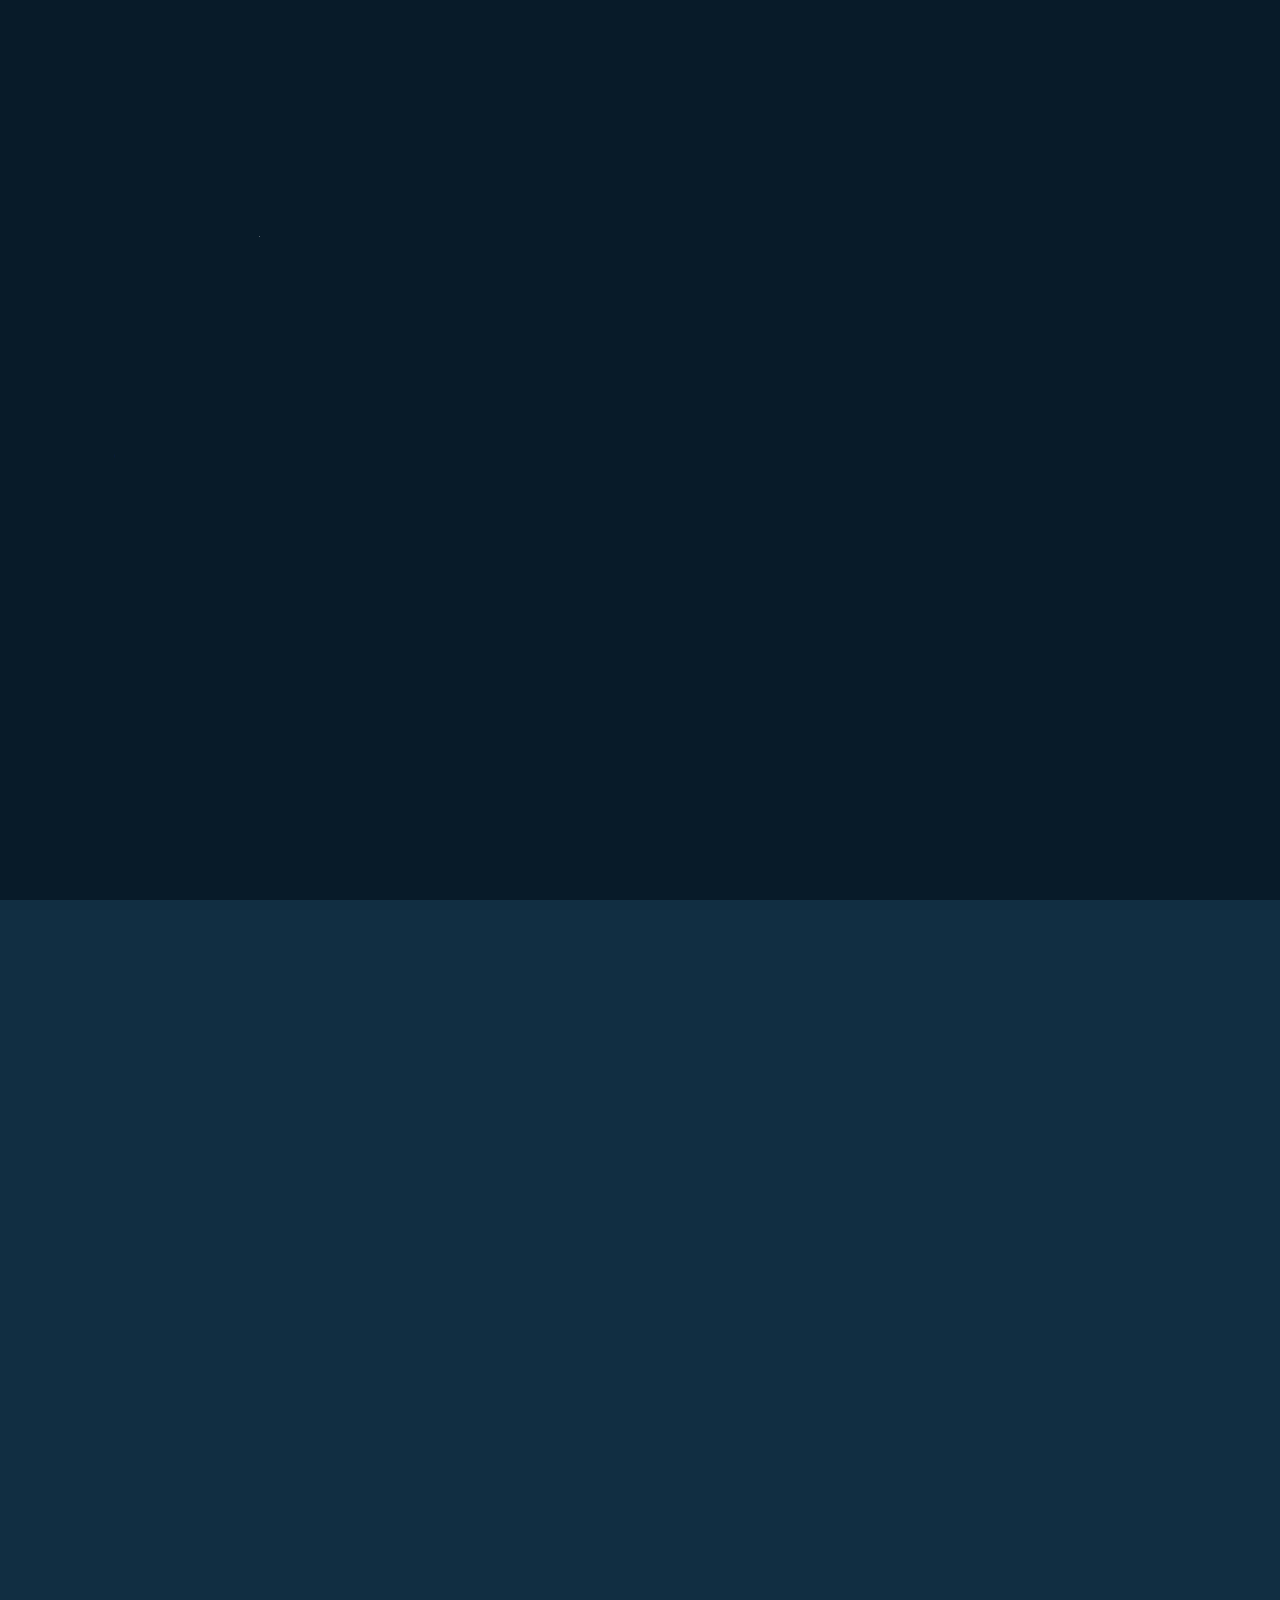
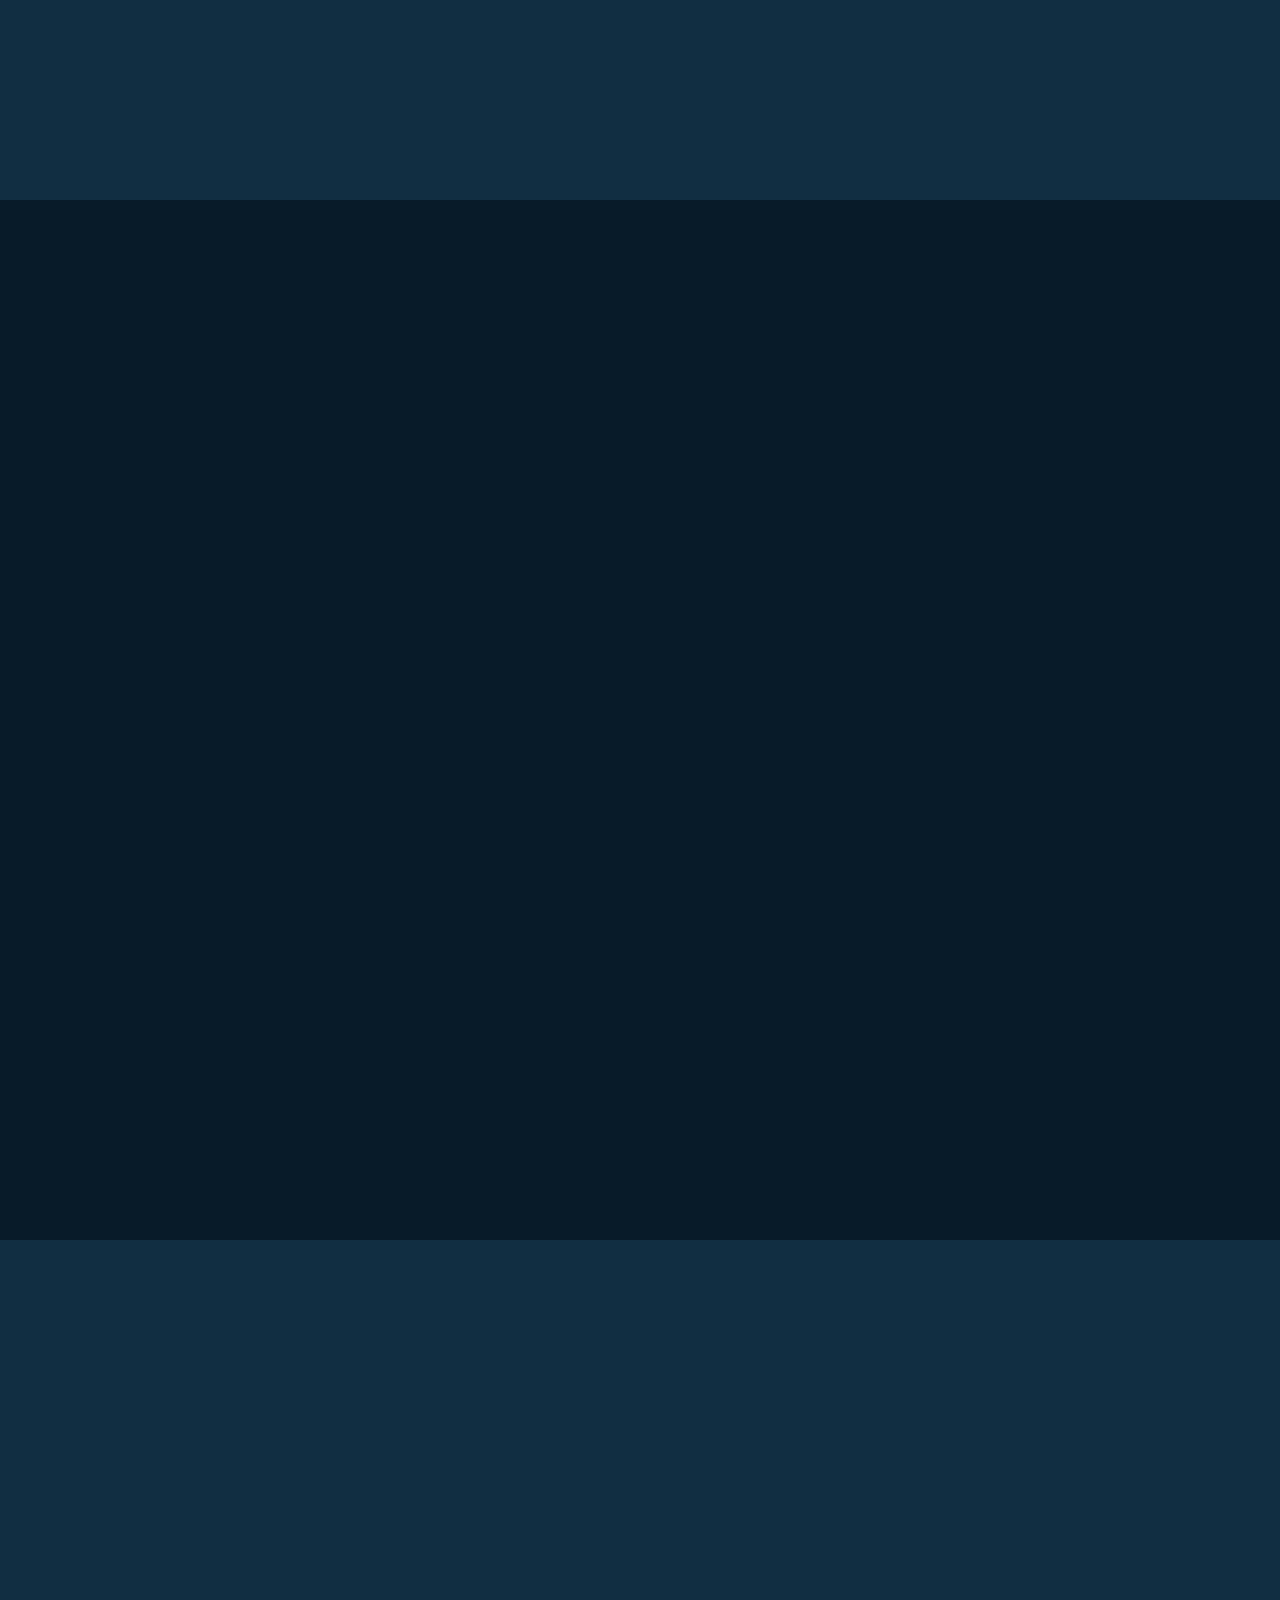
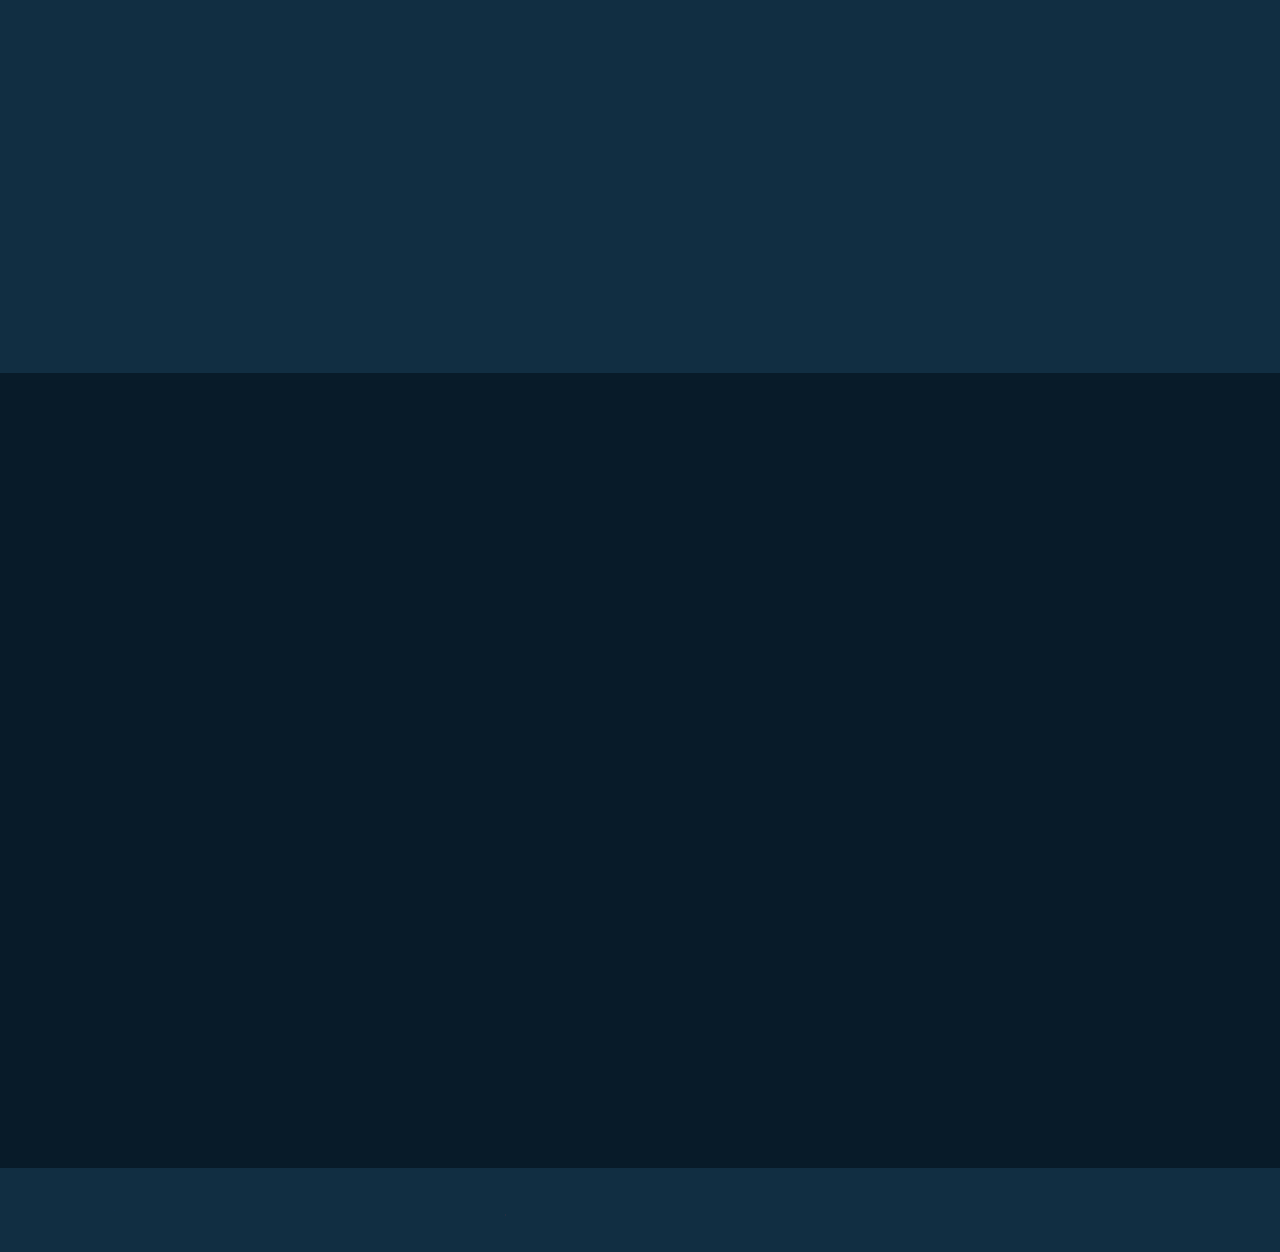
==== commit 0b11ea38: "Atualizado" ====
--- a/index.html
+++ b/index.html
@@ -39,11 +39,11 @@
                 <h3>Listagem do PBF disponível</h3>
                 <span class="animate" style="--i:3;"></span>
             </div>
-            <p>Está disponível a listagem com 10 novos beneficiários do Programa Bolsa Família - PBF, procure o setor do cadastro único para mais informações.
+            <p>Está disponível a listagem de Março com 28 novos beneficiários do Programa Bolsa Família - PBF, procure o setor do cadastro único para mais informações.
                 <span class="animate" style="--i:4;"></span>
             </p>
             <div class="btn-box">
-                <a href="https://drive.google.com/file/d/1rRV7T8ckC_CKnubV5FzjixHjbPL8Ehp7/view?usp=sharing" target="_blank" class="btn">Aprovados PBF</a>
+                <a href="https://drive.google.com/file/d/1iYo3LSZ571l7dLYw8JTz_eXABuLGhlCs/view?usp=sharing" target="_blank" class="btn">Aprovados PBF</a>
                 <a href="noticias/cmic.html" target="_blank" class="btn">Aprovados CMIC</a>
                 <span class="animate" style="--i:5;"></span>
             </div>
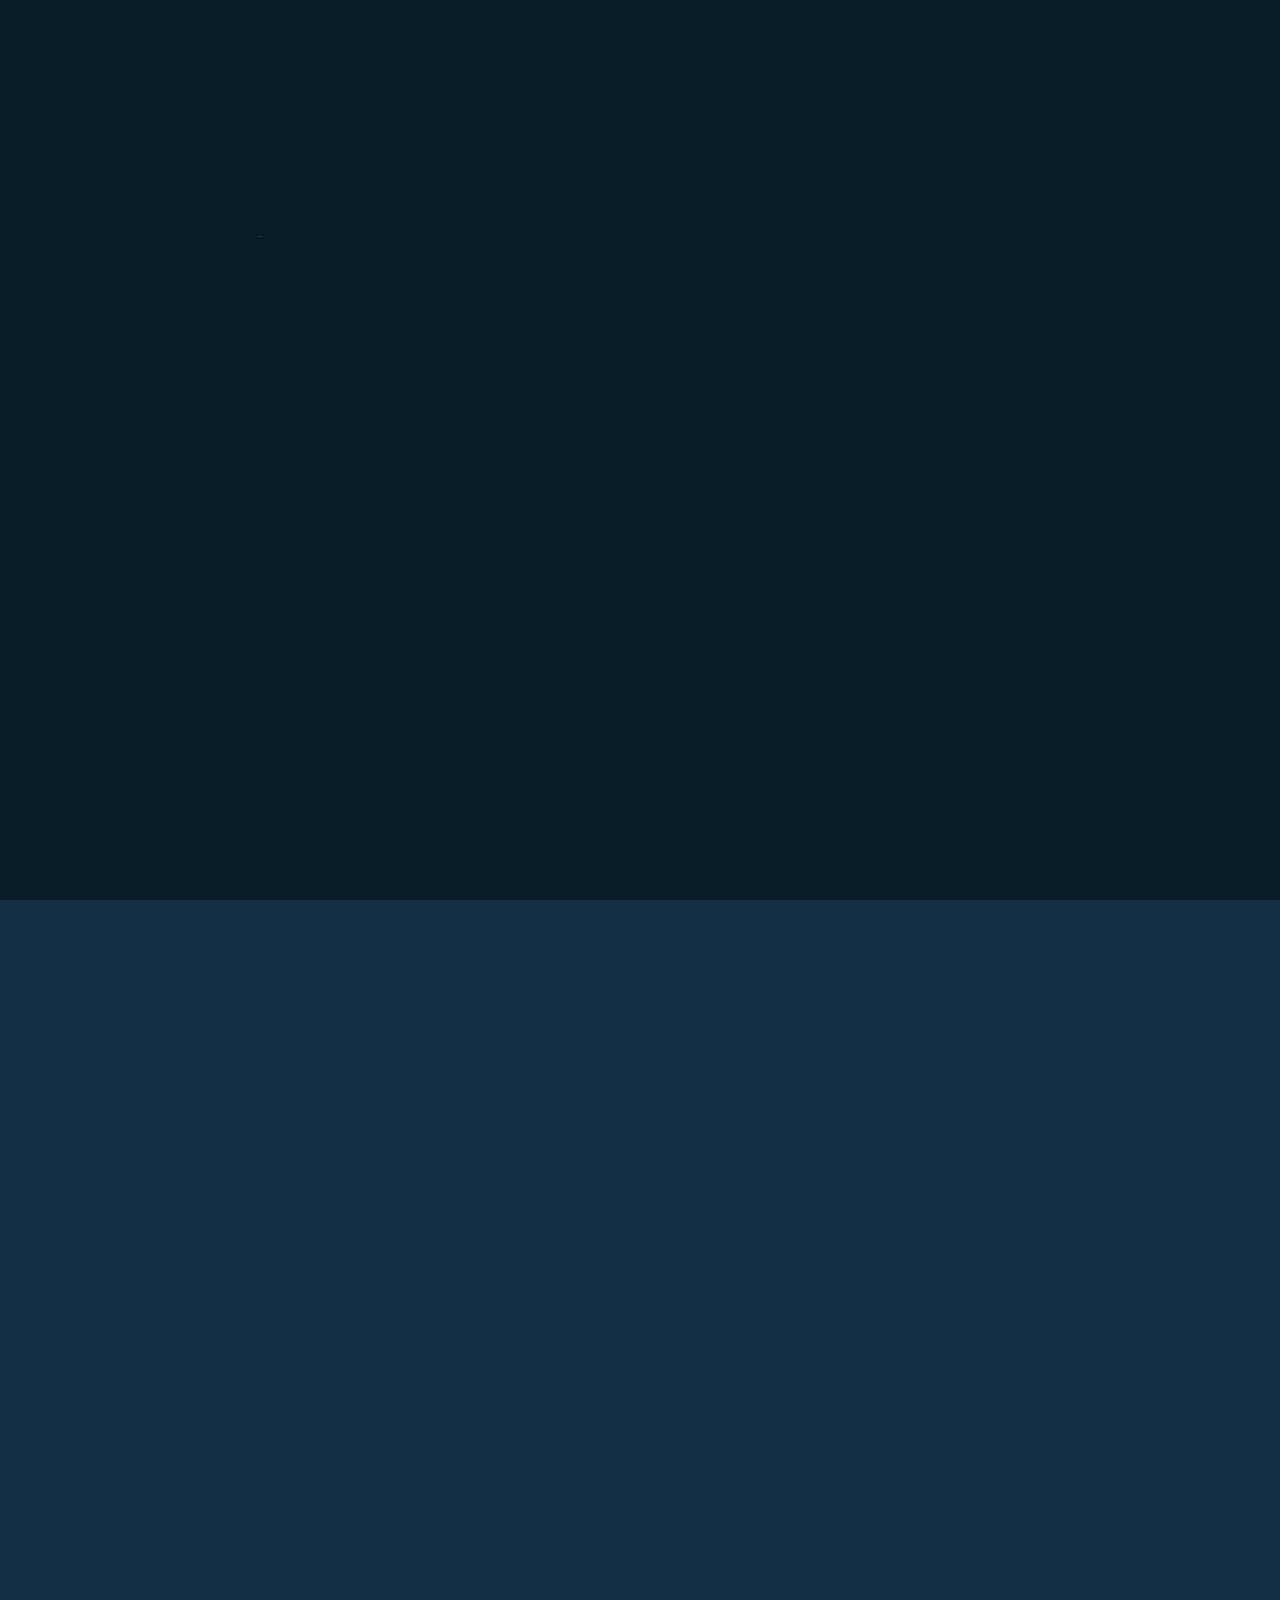
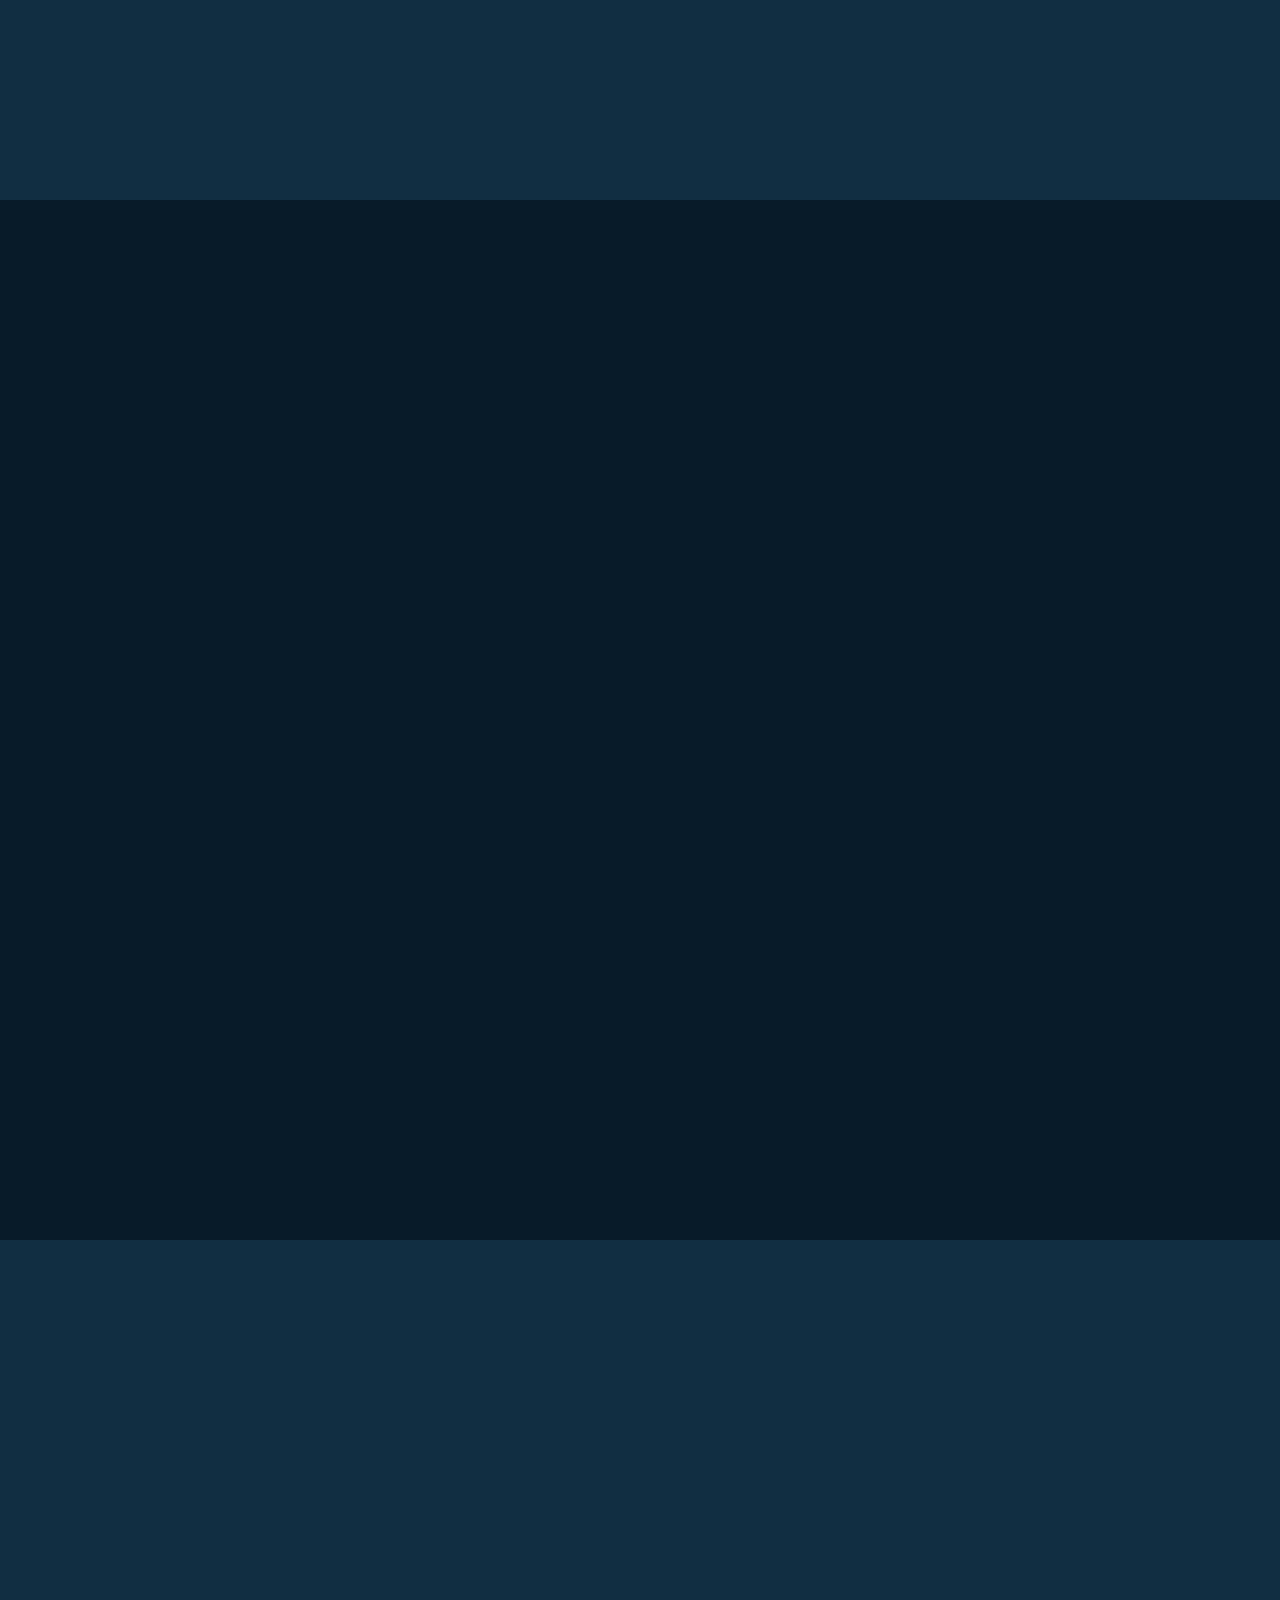
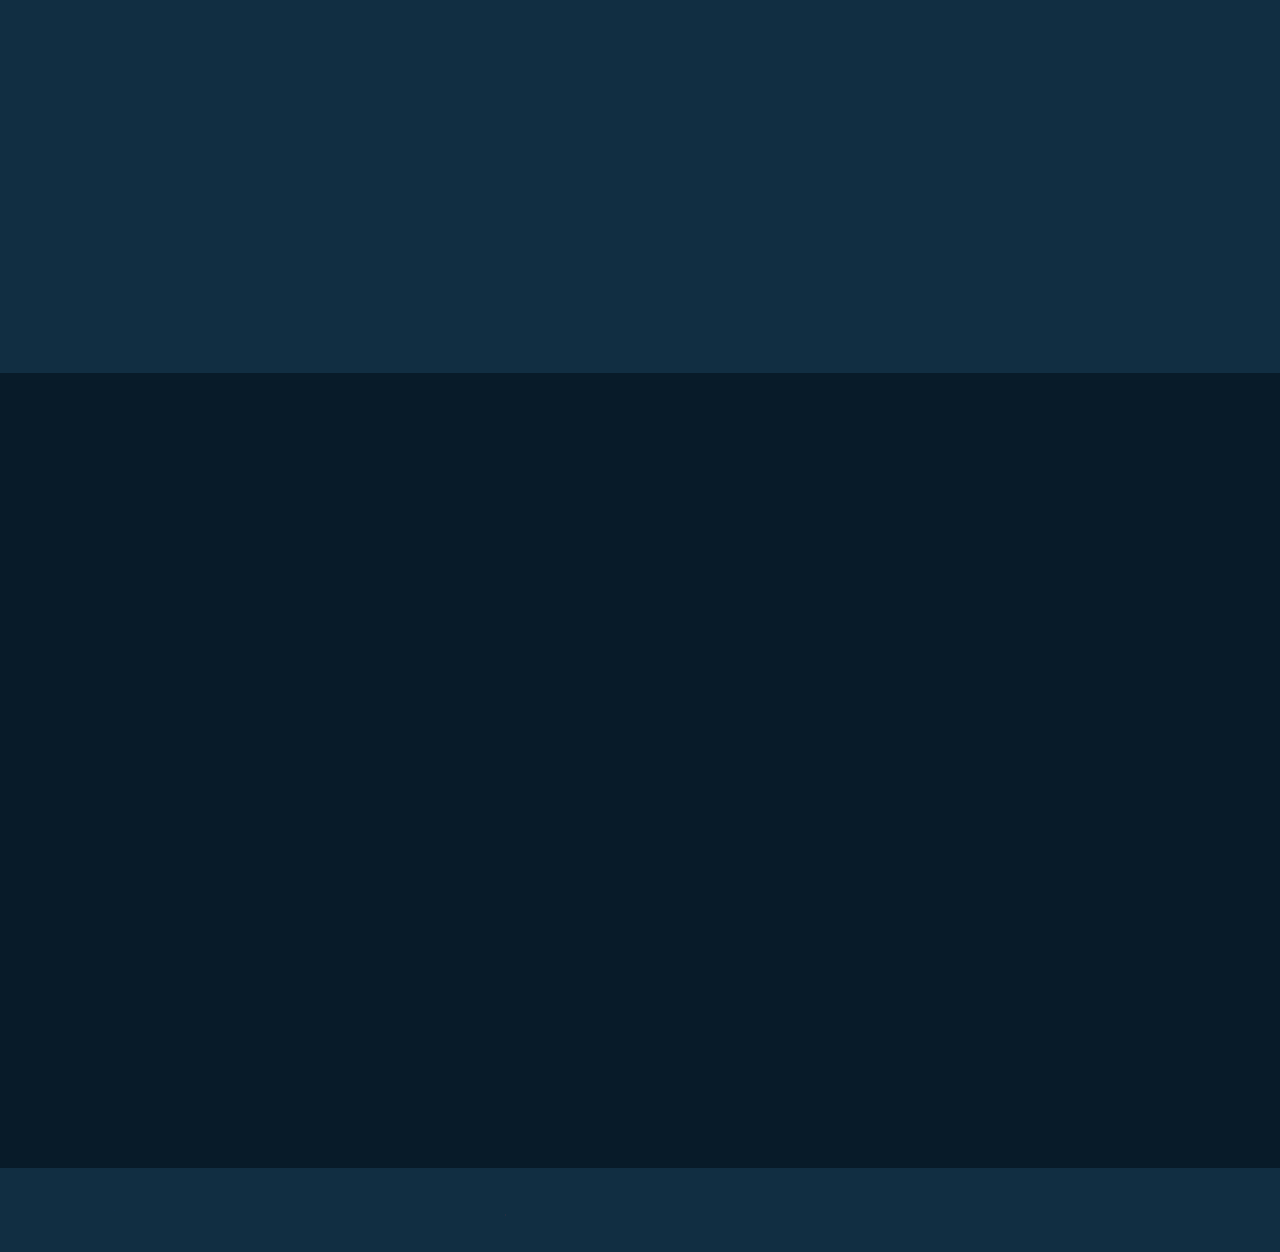
==== commit d1bab218: "Atualizado" ====
--- a/index.html
+++ b/index.html
@@ -36,7 +36,7 @@
         <div class="home-content">
             <h1><span>CadÚnico Amontada</span> <span class="animate" style="--i:2;"></span></h1>
             <div class="text-animate">
-                <h3>Listagem do PBF disponível</h3>
+                <h3>Listagem do PBF de Março  disponível</h3>
                 <span class="animate" style="--i:3;"></span>
             </div>
             <p>Está disponível a listagem de Março com 28 novos beneficiários do Programa Bolsa Família - PBF, procure o setor do cadastro único para mais informações.
--- a/estilos/styles.css
+++ b/estilos/styles.css
@@ -782,6 +782,17 @@
     .animate.home-img {
         width: 55%;
     }
+
+    .home-content h1 {
+        font-size: 5rem;
+    }
+
+    .btn-box {
+        position: relative;
+        top: -1.8rem;
+        left: 0;
+    }
+
 }
 
 @media (max-width: 768px) {
